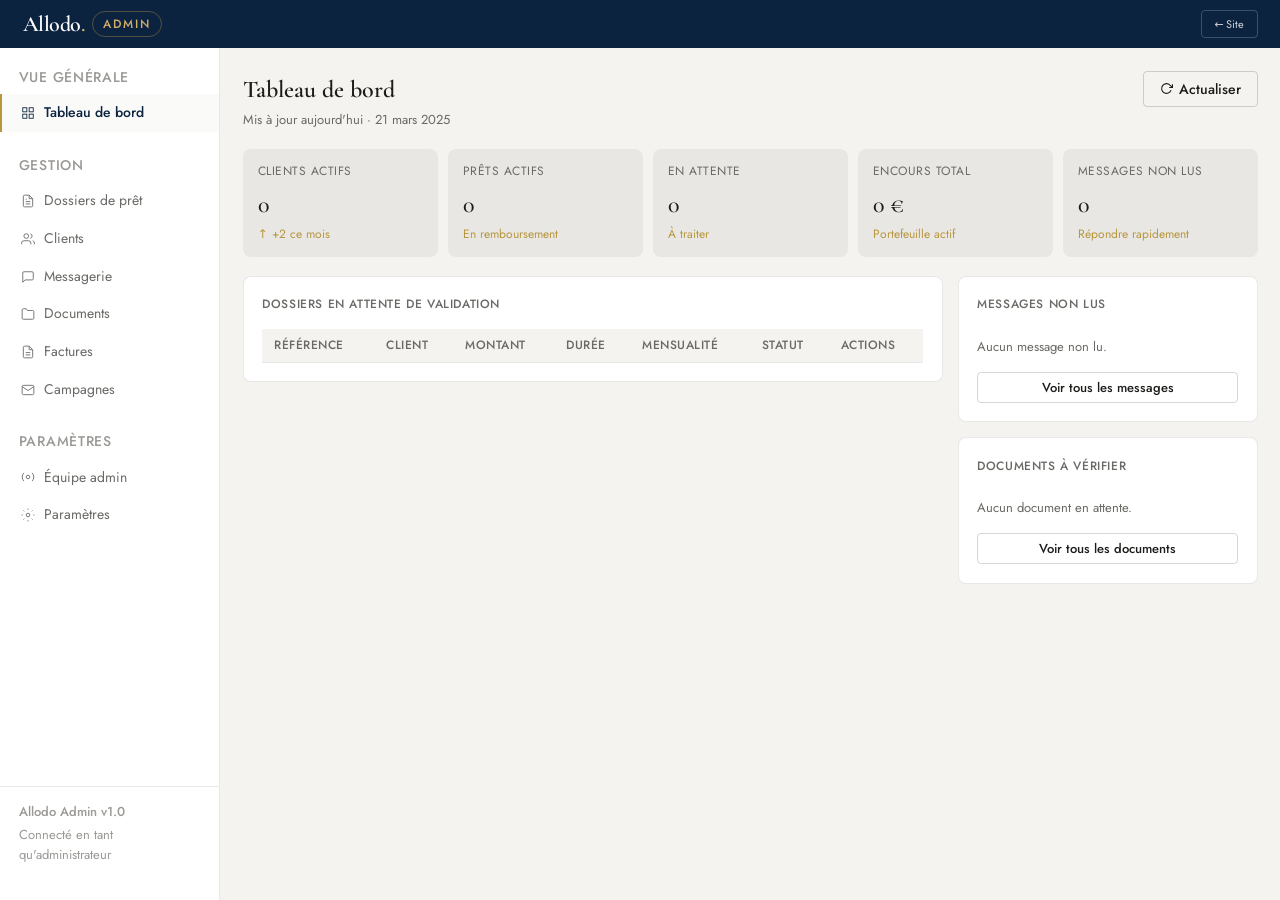
==== admin.html @ be2c3919 "Update admin.html" ====
<!DOCTYPE html>
<html lang="fr">
<head>
  <meta charset="UTF-8">
  <meta name="viewport" content="width=device-width, initial-scale=1.0">
  <link rel="icon" type="image/svg+xml" href="favicon.svg">
  <title>Allodo — Administration</title>
  <link rel="stylesheet" href="css/admin.css">
  <script src="https://cdnjs.cloudflare.com/ajax/libs/html2pdf.js/0.10.1/html2pdf.bundle.min.js"></script>
</head>
<body>

<!-- ===================== TOPBAR ===================== -->
<header class="topbar">
  <div class="flex-c gap-1">
    <span class="topbar-logo">Allodo<span>.</span></span>
    <span class="topbar-tag">Admin</span>
  </div>
  <div class="topbar-right">
    <button class="topbar-btn" onclick="location.href='index.html'">← Site</button>
  </div>
</header>

  <nav class="admin-mobile-nav">
  <div class="amn-grid">
    <div class="amn-item act" id="amn-dashboard" onclick="goPanel('dashboard');setAmnActive('dashboard')">
      <svg viewBox="0 0 24 24"><rect x="3" y="3" width="7" height="7"/><rect x="14" y="3" width="7" height="7"/><rect x="3" y="14" width="7" height="7"/><rect x="14" y="14" width="7" height="7"/></svg>
      <span>Board</span>
    </div>
    <div class="amn-item" id="amn-loans" onclick="goPanel('loans');setAmnActive('loans')">
      <svg viewBox="0 0 24 24"><path d="M14 2H6a2 2 0 0 0-2 2v16a2 2 0 0 0 2 2h12a2 2 0 0 0 2-2V8z"/><polyline points="14 2 14 8 20 8"/></svg>
      <span>Dossiers</span>
      <div class="amn-badge" id="amn-badge-loans" style="display:none">0</div>
    </div>
    <div class="amn-item" id="amn-clients" onclick="goPanel('clients');setAmnActive('clients')">
      <svg viewBox="0 0 24 24"><path d="M17 21v-2a4 4 0 0 0-4-4H5a4 4 0 0 0-4 4v2"/><circle cx="9" cy="7" r="4"/></svg>
      <span>Clients</span>
    </div>
    <div class="amn-item" id="amn-messaging" onclick="goPanel('messaging');setAmnActive('messaging')">
      <svg viewBox="0 0 24 24"><path d="M21 15a2 2 0 0 1-2 2H7l-4 4V5a2 2 0 0 1 2-2h14a2 2 0 0 1 2 2z"/></svg>
      <span>Messages</span>
      <div class="amn-badge" id="amn-badge-msgs" style="display:none">0</div>
    </div>
    <div class="amn-item" id="amn-documents" onclick="goPanel('documents');setAmnActive('documents')">
      <svg viewBox="0 0 24 24"><path d="M22 19a2 2 0 0 1-2 2H4a2 2 0 0 1-2-2V5a2 2 0 0 1 2-2h5l2 3h9a2 2 0 0 1 2 2z"/></svg>
      <span>Documents</span>
      <div class="amn-badge" id="amn-badge-docs" style="display:none">0</div>
    </div>
    <div class="amn-item" id="amn-invoices" onclick="goPanel('invoices');setAmnActive('invoices')">
  <svg viewBox="0 0 24 24"><path d="M14 2H6a2 2 0 0 0-2 2v16a2 2 0 0 0 2 2h12a2 2 0 0 0 2-2V8z"/><polyline points="14 2 14 8 20 8"/><line x1="16" y1="13" x2="8" y2="13"/><line x1="16" y1="17" x2="8" y2="17"/></svg>
  <span>Factures</span>
</div>
    <div class="amn-item" id="amn-campaigns" onclick="goPanel('campaigns');setAmnActive('campaigns')">
  <svg viewBox="0 0 24 24"><path d="M4 4h16c1.1 0 2 .9 2 2v12c0 1.1-.9 2-2 2H4c-1.1 0-2-.9-2-2V6c0-1.1.9-2 2-2z"/><polyline points="22,6 12,13 2,6"/></svg>
  <span>Campagnes</span>
</div>
  </div>    
</nav>

<!-- ===================== APP LAYOUT ===================== -->
<div class="app">

  <!-- SIDEBAR -->
  <aside class="sidebar">
    <div class="sb-section">
      <div class="sb-label">Vue générale</div>
      <div class="sb-link act" id="sb-dashboard" onclick="goPanel('dashboard')">
        <svg viewBox="0 0 24 24"><rect x="3" y="3" width="7" height="7"/><rect x="14" y="3" width="7" height="7"/><rect x="3" y="14" width="7" height="7"/><rect x="14" y="14" width="7" height="7"/></svg>
        Tableau de bord
      </div>
    </div>
    <div class="sb-section">
      <div class="sb-label">Gestion</div>
      <div class="sb-link" id="sb-loans" onclick="goPanel('loans')">
        <svg viewBox="0 0 24 24"><path d="M14 2H6a2 2 0 0 0-2 2v16a2 2 0 0 0 2 2h12a2 2 0 0 0 2-2V8z"/><polyline points="14 2 14 8 20 8"/><line x1="16" y1="13" x2="8" y2="13"/><line x1="16" y1="17" x2="8" y2="17"/><polyline points="10 9 9 9 8 9"/></svg>
        Dossiers de prêt
        <span class="sb-badge gold" id="sb-badge-loans">3</span>
      </div>
      <div class="sb-link" id="sb-clients" onclick="goPanel('clients')">
        <svg viewBox="0 0 24 24"><path d="M17 21v-2a4 4 0 0 0-4-4H5a4 4 0 0 0-4 4v2"/><circle cx="9" cy="7" r="4"/><path d="M23 21v-2a4 4 0 0 0-3-3.87"/><path d="M16 3.13a4 4 0 0 1 0 7.75"/></svg>
        Clients
      </div>
      <div class="sb-link" id="sb-messaging" onclick="goPanel('messaging')">
        <svg viewBox="0 0 24 24"><path d="M21 15a2 2 0 0 1-2 2H7l-4 4V5a2 2 0 0 1 2-2h14a2 2 0 0 1 2 2z"/></svg>
        Messagerie
        <span class="sb-badge red" id="sb-badge-msgs">3</span>
      </div>
      <div class="sb-link" id="sb-documents" onclick="goPanel('documents')">
        <svg viewBox="0 0 24 24"><path d="M22 19a2 2 0 0 1-2 2H4a2 2 0 0 1-2-2V5a2 2 0 0 1 2-2h5l2 3h9a2 2 0 0 1 2 2z"/></svg>
        Documents
        <span class="sb-badge" id="sb-badge-docs">4</span>
      </div>
      <div class="sb-link" id="sb-invoices" onclick="goPanel('invoices')">
  <svg viewBox="0 0 24 24"><path d="M14 2H6a2 2 0 0 0-2 2v16a2 2 0 0 0 2 2h12a2 2 0 0 0 2-2V8z"/><polyline points="14 2 14 8 20 8"/><line x1="16" y1="13" x2="8" y2="13"/><line x1="16" y1="17" x2="8" y2="17"/></svg>
  Factures
      </div>
      <div class="sb-link" id="sb-campaigns" onclick="goPanel('campaigns')">
  <svg viewBox="0 0 24 24"><path d="M4 4h16c1.1 0 2 .9 2 2v12c0 1.1-.9 2-2 2H4c-1.1 0-2-.9-2-2V6c0-1.1.9-2 2-2z"/><polyline points="22,6 12,13 2,6"/></svg>
  Campagnes
</div>
    </div>
    <div class="sb-section">
      <div class="sb-label">Paramètres</div>
      <div class="sb-link" onclick="showToast('Module en cours de développement.')">
        <svg viewBox="0 0 24 24"><circle cx="12" cy="12" r="3"/><path d="M19.07 4.93a10 10 0 0 1 0 14.14M4.93 19.07a10 10 0 0 1 0-14.14"/></svg>
        Équipe admin
      </div>
      <div class="sb-link" onclick="showToast('Module en cours de développement.')">
        <svg viewBox="0 0 24 24"><circle cx="12" cy="12" r="3"/><path d="M12 1v2M12 21v2M4.22 4.22l1.42 1.42M18.36 18.36l1.42 1.42M1 12h2M21 12h2M4.22 19.78l1.42-1.42M18.36 5.64l1.42-1.42"/></svg>
        Paramètres
      </div>
    </div>
    <div class="sb-footer">
      <div style="font-weight:500;margin-bottom:2px">Allodo Admin v1.0</div>
      <div>Connecté en tant qu'administrateur</div>
    </div>
  </aside>

  <!-- MAIN PANELS -->
  <main class="main">

    <!-- ==================== DASHBOARD ==================== -->
    <div class="panel act" id="panel-dashboard">
      <div class="ph">
        <div><h1>Tableau de bord</h1><p>Mis à jour aujourd'hui · 21 mars 2025</p></div>
        <div class="ph-actions">
          <button class="btn btn-ghost" onclick="renderDashboard()">
            <svg viewBox="0 0 24 24"><polyline points="23 4 23 10 17 10"/><path d="M20.49 15a9 9 0 1 1-2.12-9.36L23 10"/></svg>
            Actualiser
          </button>
        </div>
      </div>

      <div class="kpi-row">
        <div class="kpi"><div class="kl">Clients actifs</div><div class="kv" id="kpi-clients">—</div><div class="ks">↑ +2 ce mois</div></div>
        <div class="kpi"><div class="kl">Prêts actifs</div><div class="kv" id="kpi-active">—</div><div class="ks">En remboursement</div></div>
        <div class="kpi"><div class="kl">En attente</div><div class="kv" id="kpi-pending">—</div><div class="ks">À traiter</div></div>
        <div class="kpi"><div class="kl">Encours total</div><div class="kv" id="kpi-encours">—</div><div class="ks">Portefeuille actif</div></div>
        <div class="kpi"><div class="kl">Messages non lus</div><div class="kv" id="kpi-msgs">—</div><div class="ks">Répondre rapidement</div></div>
      </div>

      <div class="two-col">
        <div>
          <div class="card">
            <div class="card-h">Dossiers en attente de validation</div>
            <table class="data-table">
              <thead>
                <tr><th>Référence</th><th>Client</th><th>Montant</th><th>Durée</th><th>Mensualité</th><th>Statut</th><th>Actions</th></tr>
              </thead>
              <tbody id="dash-pending-body">
                <tr><td colspan="7" class="text-m text-s" style="padding:1rem">Chargement…</td></tr>
              </tbody>
            </table>
          </div>
        </div>
        <div>
          <div class="card mb-2">
            <div class="card-h">Messages non lus</div>
            <div id="dash-messages-list">Chargement…</div>
            <button class="btn btn-ghost btn-full btn-sm mt-1" onclick="goPanel('messaging')">Voir tous les messages</button>
          </div>
          <div class="card">
            <div class="card-h">Documents à vérifier</div>
            <div id="dash-docs-list">Chargement…</div>
            <button class="btn btn-ghost btn-full btn-sm mt-1" onclick="goPanel('documents')">Voir tous les documents</button>
          </div>
        </div>
      </div>
    </div>

    <!-- ==================== DOSSIERS DE PRÊT ==================== -->
    <div class="panel" id="panel-loans">
      <div class="ph">
        <div><h1>Dossiers de prêt</h1><p id="loans-count">Chargement…</p></div>
        <div class="ph-actions">
          <button class="btn btn-ghost btn-sm" onclick="renderLoans()">
            <svg viewBox="0 0 24 24"><polyline points="23 4 23 10 17 10"/><path d="M20.49 15a9 9 0 1 1-2.12-9.36L23 10"/></svg>
            Actualiser
          </button>
        </div>
      </div>

      <div class="search-row">
        <input type="text" id="loan-search" placeholder="Rechercher par nom, référence, type…">
        <select id="loan-filter-status">
          <option value="all">Tous les statuts</option>
          <option value="pending">En attente</option>
          <option value="active">En cours</option>
          <option value="rejected">Refusés</option>
        </select>
      </div>

      <div class="card" style="padding:0;overflow:hidden">
        <table class="data-table">
          <thead>
            <tr><th>Référence</th><th>Client</th><th>Type</th><th>Montant</th><th>Durée</th><th>Taux</th><th>Mensualité</th><th>Statut</th><th>Actions</th></tr>
          </thead>
          <tbody id="loans-body">
            <tr><td colspan="9" class="text-m text-s" style="padding:1.5rem">Chargement…</td></tr>
          </tbody>
        </table>
      </div>
    </div>

    <!-- ==================== CLIENTS ==================== -->
    <div class="panel" id="panel-clients">
      <div class="ph">
        <div><h1>Clients</h1><p id="clients-count">Chargement…</p></div>
        <div class="ph-actions">
          <button class="btn btn-navy btn-sm" onclick="showToast('Création de compte — connectez Supabase Auth.')">
            <svg viewBox="0 0 24 24"><line x1="12" y1="5" x2="12" y2="19"/><line x1="5" y1="12" x2="19" y2="12"/></svg>
            Nouveau client
          </button>
        </div>
      </div>

      <div class="search-row">
        <input type="text" id="client-search" placeholder="Rechercher par nom ou email…">
        <select id="client-filter-status">
          <option value="all">Tous les statuts</option>
          <option value="active">Actifs</option>
          <option value="pending">En attente</option>
          <option value="suspended">Suspendus</option>
        </select>
      </div>

      <div class="card" style="padding:0;overflow:hidden">
        <table class="data-table">
          <thead>
            <tr><th>Client</th><th>Ville</th><th>Revenus/mois</th><th>Score crédit</th><th>Dossiers</th><th>Statut</th><th>Actions</th></tr>
          </thead>
          <tbody id="clients-body">
            <tr><td colspan="7" class="text-m text-s" style="padding:1.5rem">Chargement…</td></tr>
          </tbody>
        </table>
      </div>
    </div>

    <!-- ==================== MESSAGERIE ==================== -->
    <div class="panel" id="panel-messaging">
      <div class="ph">
        <div><h1>Messagerie sécurisée</h1><p>Répondez aux clients directement depuis l'administration</p></div>
      </div>

      <div class="msg-layout">
        <!-- Liste conversations -->
        <div class="msg-list">
          <div class="msg-list-hd">
            <span class="title">Conversations</span>
            <span class="count" id="msg-unread-count">3 non lus</span>
          </div>
          <div id="msg-conv-list"></div>
        </div>

        <!-- Vue conversation -->
        <div class="msg-view">
          <div class="mobile-back-msg" onclick="closeMobileConv()">
  <svg viewBox="0 0 24 24" width="16" height="16" fill="none" stroke="currentColor" stroke-width="2"><polyline points="15 18 9 12 15 6"/></svg>
  Retour aux conversations
</div>
          <div class="msg-view-hd">
            <div class="av av-md av-navy" id="mv-avatar">JM</div>
            <div class="mv-info">
              <div class="mv-name" id="mv-name">Jean Martin</div>
              <div class="mv-sub" id="mv-sub">Réf. MP-2025-00147</div>
            </div>
            <div style="display:flex;gap:6px;margin-left:auto">
              <button class="btn btn-ghost btn-sm" onclick="goPanel('clients')">Fiche client</button>
              <button class="btn btn-ghost btn-sm" onclick="goPanel('loans')">Voir dossier</button>
            </div>
          </div>
          <div class="msg-body" id="msg-body-admin"></div>
          <div class="msg-compose">
            <textarea id="admin-msg-input" placeholder="Écrivez votre réponse… (Shift+Entrée pour nouvelle ligne)" rows="2" style="flex:1;padding:7px 12px;border:0.5px solid var(--border-md);border-radius:20px;font-size:14px;outline:none;font-family:var(--font-sans);resize:none;line-height:1.5;"></textarea>
            <button onclick="sendAdminReply()">Envoyer</button>
          </div>
        </div>
      </div>
    </div>

    <!-- ==================== DOCUMENTS ==================== -->
    <div class="panel" id="panel-documents">
  <div class="dbox mb-2">
  <div class="dbox-h">Demander un document au client</div>
  <div style="display:grid;grid-template-columns:1fr 1fr auto;gap:10px;align-items:end">
    <div class="fg" style="margin:0">
      <label>Client</label>
      <select id="req-client-select">
        <option value="">Sélectionner un client...</option>
      </select>
    </div>
    <div class="fg" style="margin:0">
      <label>Type de document</label>
      <select id="req-doc-type">
        <option value="identite">Pièce d'identité</option>
        <option value="revenus">Justificatif de revenus</option>
        <option value="domicile">Justificatif de domicile</option>
        <option value="bancaire">Relevé bancaire</option>
        <option value="autre">Autre</option>
      </select>
    </div>
    <div>
      <button class="btn btn-navy btn-sm" onclick="requestDocument()">Demander</button>
    </div>
  </div>
  <div class="fg" style="margin-top:10px">
    <label>Message au client (optionnel)</label>
    <input type="text" id="req-doc-message" placeholder="Ex: Veuillez envoyer votre pièce d'identité recto-verso">
  </div>
  <div id="request-status" style="margin-top:8px;font-size:12px"></div>
</div>
      
    <div class="dbox mb-2">
  <div class="dbox-h">Déposer un document pour un client</div>
  <div style="display:grid;grid-template-columns:1fr 1fr auto;gap:10px;align-items:end">
    <div class="fg" style="margin:0">
      <label>Client</label>
      <select id="doc-client-select">
        <option value="">Sélectionner un client...</option>
      </select>
    </div>
    <div class="fg" style="margin:0">
      <label>Type de document</label>
      <select id="doc-type-select">
        <option value="contrat">Contrat</option>
        <option value="releve">Relevé</option>
        <option value="offre">Offre de prêt</option>
        <option value="tableau">Tableau d'amortissement</option>
        <option value="attestation">Attestation</option>
        <option value="autre">Autre</option>
      </select>
    </div>
    <div>
      <input type="file" id="doc-file-input" style="display:none" onchange="uploadDocument()">
      <button class="btn btn-navy btn-sm" onclick="document.getElementById('doc-file-input').click()">
        + Uploader un document
      </button>
    </div>
  </div>
  <div id="upload-status" style="margin-top:8px;font-size:12px"></div>
</div>
      <div class="ph">
        <div><h1>Documents</h1><p id="docs-count">Chargement…</p></div>
        <div class="ph-actions">
          <button class="btn btn-ghost btn-sm" onclick="renderDocuments()">
            <svg viewBox="0 0 24 24"><polyline points="23 4 23 10 17 10"/><path d="M20.49 15a9 9 0 1 1-2.12-9.36L23 10"/></svg>
            Actualiser
          </button>
        </div>
      </div>

      <div class="search-row">
        <input type="text" id="doc-search" placeholder="Rechercher par client ou nom de fichier…">
        <select id="doc-filter-cat">
          <option value="all">Toutes les catégories</option>
          <option value="contrat">Contrats</option>
          <option value="identite">Justificatifs</option>
          <option value="immo">Immobilier</option>
        </select>
        <select id="doc-filter-status">
          <option value="all">Tous les statuts</option>
          <option value="pending">À vérifier</option>
          <option value="verified">Vérifiés</option>
        </select>
      </div>

      <div class="card" style="padding:0;overflow:hidden">
        <table class="data-table">
          <thead>
            <tr><th>Document</th><th>Client</th><th>Dossier</th><th>Date</th><th>Statut</th><th>Actions</th></tr>
          </thead>
          <tbody id="docs-body">
            <tr><td colspan="6" class="text-m text-s" style="padding:1.5rem">Chargement…</td></tr>
          </tbody>
        </table>
      </div>
    </div>
    
<!-- ==================== FACTURES ==================== -->
<div class="panel" id="panel-invoices">
  <div class="ph">
    <div><h1>Factures</h1><p id="invoices-count">Chargement…</p></div>
  </div>

  <!-- Créer une facture -->
  <div class="card mb-2">
    <div class="card-h">Créer une facture</div>
    <div class="fg-row">
      <div class="fg">
        <label>Client</label>
        <select id="inv-client-select">
          <option value="">Sélectionner un client...</option>
        </select>
      </div>
      <div class="fg">
        <label>Type de frais</label>
        <select id="inv-type">
          <option value="dossier">Frais de dossier</option>
          <option value="etude">Frais d'étude</option>
          <option value="commission">Commission</option>
          <option value="autre">Autre</option>
        </select>
      </div>
    </div>
    <div class="fg-row">
      <div class="fg">
        <label>Montant (€)</label>
        <input type="number" id="inv-amount" placeholder="500">
      </div>
      <div class="fg">
        <label>Référence / Objet du virement</label>
        <input type="text" id="inv-reference" placeholder="Frais dossier REF-XXXX">
      </div>
    </div>
    <div class="fg">
      <label>Description</label>
      <textarea id="inv-description" placeholder="Détails de la facture..."></textarea>
    </div>
    <div class="fg-row">
      <div class="fg">
        <label>IBAN</label>
        <input type="text" id="inv-iban" placeholder="DE89 3704 0044 0532 0130 00">
      </div>
      <div class="fg">
        <label>BIC</label>
        <input type="text" id="inv-bic" placeholder="COBADEFFXXX">
      </div>
    </div>
    <div class="fg">
      <label>Bénéficiaire</label>
      <input type="text" id="inv-beneficiary" placeholder="Allodo GmbH">
    </div>
    <button class="btn btn-navy" onclick="createInvoice()">Créer la facture</button>
  </div>

  <!-- Liste des factures -->
  <div class="card" style="padding:0;overflow:hidden">
    <table class="data-table">
      <thead>
        <tr><th>N° Facture</th><th>Client</th><th>Type</th><th>Montant</th><th>Statut</th><th>Date</th><th>Actions</th></tr>
      </thead>
      <tbody id="invoices-body">
        <tr><td colspan="7" class="text-m text-s" style="padding:1.5rem">Chargement…</td></tr>
      </tbody>
    </table>
  </div>
</div>

    <!-- ==================== CAMPAGNES ==================== -->
<div class="panel" id="panel-campaigns">
  <div class="ph">
    <div><h1>Campagnes email</h1><p>Envoyez des emails à vos prospects</p></div>
  </div>

  <div class="card mb-2">
    <div class="card-h">Composer un email</div>
    
    <div class="fg">
      <label>Adresses email destinataires (une par ligne)</label>
      <textarea id="camp-emails" style="min-height:120px" placeholder="prospect1@email.com&#10;prospect2@email.com&#10;prospect3@email.com"></textarea>
    </div>

    <div class="fg">
      <label>Objet de l'email</label>
      <input type="text" id="camp-subject" placeholder="Allodo — Votre solution de crédit sur mesure">
    </div>

    <div class="fg">
      <label>Message</label>
      <textarea id="camp-message" style="min-height:200px" placeholder="Rédigez votre message ici..."></textarea>
    </div>

    <div style="display:flex;gap:10px;align-items:center">
      <button class="btn btn-navy" onclick="sendCampaign()">
        <svg viewBox="0 0 24 24"><line x1="22" y1="2" x2="11" y2="13"/><polygon points="22 2 15 22 11 13 2 9 22 2"/></svg>
        Envoyer la campagne
      </button>
      <span id="camp-status" style="font-size:13px;color:var(--text-m)"></span>
    </div>
  </div>

  <div class="card">
    <div class="card-h">Aperçu de l'email</div>
    <div id="camp-preview" style="border:1px solid var(--border);border-radius:var(--r);padding:1rem;min-height:100px;font-size:14px;color:var(--text-m)">
      L'aperçu s'affiche ici...
    </div>
  </div>
</div>
    
  </main>
</div>

<!-- ===================== MODAL : DOSSIER ===================== -->
<div class="modal-overlay" id="modal-loan">
  <div class="modal">
    <h3>Détail du dossier</h3>
    <p id="ml-ref" style="color:var(--gold);font-size:11px;font-weight:500;letter-spacing:.3px;margin-bottom:1rem"></p>

    <div class="fg-row mb-2">
      <div>
        <div class="card-h">Informations prêt</div>
        <div class="prow"><span class="pl">Client</span><span class="pv" id="ml-client"></span></div>
        <div class="prow"><span class="pl">Type</span><span class="pv" id="ml-type"></span></div>
        <div class="prow"><span class="pl">Montant</span><span class="pv" id="ml-amount"></span></div>
        <div class="prow"><span class="pl">Durée</span><span class="pv" id="ml-duration"></span></div>
        <div class="prow"><span class="pl">Taux</span><span class="pv" id="ml-rate"></span></div>
        <div class="prow"><span class="pl">Mensualité</span><span class="pv" id="ml-monthly"></span></div>
      </div>
      <div>
        <div class="card-h">Traitement</div>
        <div class="prow"><span class="pl">Statut</span><span class="pv" id="ml-status"></span></div>
        <div class="prow"><span class="pl">Soumis le</span><span class="pv" id="ml-created"></span></div>
        <div class="prow"><span class="pl">Traité le</span><span class="pv" id="ml-reviewed"></span></div>
      </div>
    </div>

    <div class="modal-footer">
      <div id="ml-actions" style="display:flex;gap:8px"></div>
    </div>
  </div>
</div>

<!-- ===================== MODAL : CLIENT ===================== -->
<div class="modal-overlay" id="modal-client">
  <div class="modal" style="max-width:680px;padding:0;overflow:hidden">
    
    <!-- Header avec dégradé -->
    <div style="background:linear-gradient(135deg,#0B1F3A,#1E3A5F);padding:1.5rem;color:#fff">
      <div style="display:flex;align-items:center;gap:16px">
        <div class="av av-lg" id="mc-avatar" style="background:rgba(255,255,255,0.15);color:#fff;font-size:20px;width:60px;height:60px;border:2px solid rgba(255,255,255,0.3)">JM</div>
        <div style="flex:1">
          <div style="font-size:20px;font-weight:600" id="mc-name">—</div>
          <div style="font-size:13px;opacity:0.75;margin-top:2px" id="mc-email">—</div>
        </div>
        <div style="text-align:right">
          <div style="font-size:11px;opacity:0.6;margin-bottom:4px">Statut</div>
          <span class="badge" id="mc-status" style="background:rgba(34,197,94,0.2);color:#86efac">—</span>
        </div>
      </div>
    </div>

    <!-- Corps -->
    <div style="padding:1.5rem;max-height:70vh;overflow-y:auto">

      <!-- Grille infos -->
      <div style="display:grid;grid-template-columns:1fr 1fr;gap:1rem;margin-bottom:1.25rem">
        
        <!-- Coordonnées -->
        <div style="background:#F5F7FA;border-radius:10px;padding:1rem">
          <div style="font-size:10px;font-weight:600;text-transform:uppercase;letter-spacing:0.5px;color:#6B7280;margin-bottom:0.75rem">Coordonnées</div>
          <div class="prow"><span class="pl">Téléphone</span><span class="pv" id="mc-phone">—</span></div>
          <div class="prow"><span class="pl">Ville</span><span class="pv" id="mc-city">—</span></div>
          <div class="prow"><span class="pl">Adresse</span><span class="pv" id="mc-address">—</span></div>
          <div class="prow"><span class="pl">Client depuis</span><span class="pv" id="mc-created">—</span></div>
        </div>

        <!-- Finances -->
        <div style="background:#F5F7FA;border-radius:10px;padding:1rem">
          <div style="font-size:10px;font-weight:600;text-transform:uppercase;letter-spacing:0.5px;color:#6B7280;margin-bottom:0.75rem">Finances</div>
          <div class="prow"><span class="pl">Revenus/mois</span><span class="pv" id="mc-income">—</span></div>
          <div class="prow"><span class="pl">Charges/mois</span><span class="pv" id="mc-charges">—</span></div>
          <div class="prow"><span class="pl">Dossiers</span><span class="pv" id="mc-loans">—</span></div>
        </div>
      </div>

      <!-- Score crédit -->
      <div style="background:#F5F7FA;border-radius:10px;padding:1rem;margin-bottom:1.25rem">
        <div style="font-size:10px;font-weight:600;text-transform:uppercase;letter-spacing:0.5px;color:#6B7280;margin-bottom:0.75rem">Score de crédit</div>
        <div style="display:flex;align-items:center;gap:1rem;margin-bottom:0.75rem">
          <div style="width:56px;height:56px;border-radius:50%;border:3px solid #0B1F3A;display:flex;align-items:center;justify-content:center;flex-direction:column;flex-shrink:0">
            <span style="font-size:16px;font-weight:600;color:#0B1F3A" id="mc-score-display">0</span>
            <span style="font-size:9px;color:#6B7280">/850</span>
          </div>
          <div style="flex:1">
            <div style="font-size:14px;font-weight:500;color:#0B1F3A;margin-bottom:4px" id="mc-score-label-display">—</div>
            <div style="height:6px;background:#E5E7EB;border-radius:3px;overflow:hidden">
              <div id="mc-score-bar" style="height:100%;background:linear-gradient(90deg,#0B1F3A,#3B82F6);border-radius:3px;width:0%;transition:width 0.8s ease"></div>
            </div>
          </div>
        </div>
        <!-- Modifier le score -->
        <div style="display:flex;align-items:center;gap:8px;padding-top:0.75rem;border-top:1px solid #E5E7EB">
          <span style="font-size:12px;color:#6B7280">Modifier:</span>
          <input type="number" id="mc-score-input" min="0" max="850" placeholder="Score" style="width:70px;padding:4px 8px;border:1px solid #E5E7EB;border-radius:6px;font-size:12px">
          <select id="mc-score-label" style="padding:4px 8px;border:1px solid #E5E7EB;border-radius:6px;font-size:12px;flex:1">
            <option value="Ausgezeichnet">Ausgezeichnet</option>
            <option value="Sehr gut">Sehr gut</option>
            <option value="Gut">Gut</option>
            <option value="Befriedigend">Befriedigend</option>
            <option value="Ausreichend">Ausreichend</option>
          </select>
          <button class="btn btn-sm" style="background:#0B1F3A;color:#fff;padding:4px 12px;font-size:12px" onclick="saveClientScore()">OK</button>
        </div>
      </div>

      <!-- Historique des prêts -->
      <div style="background:#F5F7FA;border-radius:10px;padding:1rem;margin-bottom:1.25rem">
        <div style="font-size:10px;font-weight:600;text-transform:uppercase;letter-spacing:0.5px;color:#6B7280;margin-bottom:0.75rem">Historique des prêts</div>
        <div id="mc-loans-list"></div>
      </div>

    </div>

    <!-- Footer -->
    <div style="padding:1rem 1.5rem;border-top:1px solid #E5E7EB;display:flex;justify-content:space-between;align-items:center;background:#fff">
      <button class="btn btn-outline btn-sm" onclick="closeModal('modal-client')">Fermer</button>
      <div style="display:flex;gap:8px">
        <button class="btn btn-sm" style="background:#3B82F6;color:#fff" onclick="startConversationWithClient()">
          <svg viewBox="0 0 24 24" width="14" height="14" fill="none" stroke="currentColor" stroke-width="2"><path d="M21 15a2 2 0 0 1-2 2H7l-4 4V5a2 2 0 0 1 2-2h14a2 2 0 0 1 2 2z"/></svg>
          Envoyer un message
        </button>
        <button class="btn btn-sm" style="background:#F59E0B;color:#fff" onclick="closeModal('modal-client');goPanel('loans')">
          Voir les dossiers
        </button>
      </div>
    </div>

  </div>
</div>
  
<!-- Toast -->
<div class="toast" id="toast"></div>

<!-- Scripts -->
  <script src="https://cdn.jsdelivr.net/npm/@supabase/supabase-js@2"></script>
<script>
 var supabaseClient = window.supabase.createClient(
    'https://optdeymyvokoowliqvnm.supabase.co',
    'sb_publishable_FBMabC65Upvntx5AMsFIjw_rHkIll9X'
  );
  var supabase = supabaseClient;
</script>
<script src="js/data.js"></script>
<script src="js/admin.js"></script>

  <!-- Vérification session admin -->
  <script>
    (async function() {
      const { data: { session } } = await supabase.auth.getSession();
      if (!session) {
        window.location.href = 'login.html';
        return;
      }
      const role = session.user.user_metadata?.role;
      if (role !== 'admin') {
        alert('Accès refusé.');
        window.location.href = 'login.html';
        return;
      }
    })();
  </script>

  <!-- Scripts -->

  <!-- Template contrat PDF — invisible -->
<div id="contract-wrapper" style="height:0;overflow:hidden">
 <div id="contract-content" style="font-family:Arial,sans-serif;max-width:800px;padding:0;color:#1F2937;font-size:13px;line-height:1.8">

  <!-- Header -->
  <div style="display:flex;justify-content:space-between;align-items:flex-start;padding-bottom:20px;border-bottom:4px solid #B8963E;margin-bottom:32px;padding-right:20px">
    <div>
      <div style="font-size:26px;font-weight:bold;color:#0B1F3A;letter-spacing:1px">Allodo<span style="color:#B8963E">.</span></div>
      <div style="font-size:9px;color:#6B7280;letter-spacing:3px;text-transform:uppercase;margin-top:2px">GmbH · Finanzierungslösungen</div>
    </div>
    <div style="text-align:right;font-size:11px;color:#6B7280;line-height:1.8">
      <div>Friedrichstrasse 100 · 10117 Berlin</div>
      <div>kundenbetreuung@allodo.de</div>
      <div>+49 15510 591674</div>
    </div>
  </div>

  <!-- Titre -->
  <div style="text-align:center;margin-bottom:32px">
    <div style="font-size:22px;font-weight:bold;color:#0B1F3A;letter-spacing:3px">DARLEHENSVERTRAG</div>
    <div style="font-size:12px;color:#6B7280;margin-top:6px">Nr. <span id="ct-number"></span></div>
    <div style="font-size:11px;color:#6B7280">Berlin, den <span id="ct-date"></span></div>
  </div>

  <!-- Parties -->
  <div style="display:grid;grid-template-columns:1fr 1fr;gap:20px;margin-bottom:32px">
    <div style="background:#0B1F3A;color:#fff;padding:20px;border-left:4px solid #B8963E">
      <div style="font-size:9px;color:#B8963E;text-transform:uppercase;letter-spacing:2px;margin-bottom:10px">Darlehensgeber</div>
      <div style="font-weight:bold;font-size:14px">Allodo GmbH</div>
      <div style="font-size:11px;opacity:0.8;margin-top:6px">Friedrichstrasse 100</div>
      <div style="font-size:11px;opacity:0.8">10117 Berlin, Deutschland</div>
      <div style="font-size:11px;opacity:0.8">kundenbetruung@allodo.de</div>
      <div style="font-size:11px;opacity:0.8;margin-top:6px">Vertreten durch: <span id="ct-advisor"></span></div>
    </div>
    <div style="background:#F9FAFB;padding:20px;border-left:4px solid #0B1F3A">
      <div style="font-size:9px;color:#0B1F3A;text-transform:uppercase;letter-spacing:2px;margin-bottom:10px">Darlehensnehmer</div>
      <div style="font-weight:bold;font-size:14px" id="ct-client-name"></div>
      <div style="font-size:11px;color:#6B7280;margin-top:6px" id="ct-client-address"></div>
      <div style="font-size:11px;color:#6B7280" id="ct-client-email"></div>
      <div style="font-size:11px;color:#6B7280" id="ct-client-phone"></div>
    </div>
  </div>

  <!-- Préambule -->
  <div style="margin-bottom:24px;padding:16px;background:#F8F9FA;border-left:3px solid #B8963E">
    <div style="font-weight:bold;color:#0B1F3A;font-size:12px;text-transform:uppercase;letter-spacing:1px;margin-bottom:8px">Präambel</div>
    <p style="margin:0;font-size:12px;color:#374151">Die Allodo GmbH ist ein zugelassenes Finanzierungsinstitut mit Sitz in Berlin. Sie bietet Finanzierungslösungen für Privatpersonen und Unternehmen an. In diesem Rahmen gewährt die Allodo GmbH dem Darlehensnehmer das nachstehend beschriebene Darlehen zur Finanzierung seines persönlichen Vorhabens.</p>
  </div>

  <!-- Article 1 -->
  <div style="margin-bottom:20px">
    <div style="font-weight:bold;color:#0B1F3A;font-size:12px;text-transform:uppercase;letter-spacing:1px;padding:8px 12px;background:#F3F4F6;border-left:3px solid #0B1F3A;margin-bottom:10px">Artikel 1 : Darlehensbetrag und Laufzeit</div>
    <p style="margin:4px 0 4px 12px">Der Darlehensgeber gewährt dem Darlehensnehmer ein Darlehen in Höhe von <strong id="ct-amount2"></strong>.</p>
    <p style="margin:4px 0 4px 12px">Die Laufzeit des Darlehens beträgt <strong><span id="ct-duration2"></span> Monate</strong>.</p>
  </div>

  <!-- Article 2 -->
  <div style="margin-bottom:20px">
    <div style="font-weight:bold;color:#0B1F3A;font-size:12px;text-transform:uppercase;letter-spacing:1px;padding:8px 12px;background:#F3F4F6;border-left:3px solid #0B1F3A;margin-bottom:10px">Artikel 2 : Verwendungszweck</div>
    <p style="margin:4px 0 4px 12px">Das Darlehen wird für folgenden Zweck gewährt: <strong id="ct-purpose2"></strong>.</p>
    <p style="margin:4px 0 4px 12px">Der Darlehensnehmer verpflichtet sich, den erhaltenen Betrag ausschließlich für den genannten Zweck zu verwenden und den Gegenwert der erhaltenen Mittel durch zweckgemäße Investitionen zu erhalten.</p>
  </div>

  <!-- Article 3 -->
  <div style="margin-bottom:20px">
    <div style="font-weight:bold;color:#0B1F3A;font-size:12px;text-transform:uppercase;letter-spacing:1px;padding:8px 12px;background:#F3F4F6;border-left:3px solid #0B1F3A;margin-bottom:10px">Artikel 3 : Auszahlung der Mittel</div>
    <p style="margin:4px 0 4px 12px;font-weight:bold;color:#374151">3.1 Auszahlungsdatum</p>
    <p style="margin:4px 0 4px 20px">Der Darlehensbetrag wird dem Darlehensnehmer nach Unterzeichnung dieses Vertrages ausgezahlt.</p>
    <p style="margin:4px 0 4px 20px">Die tatsächliche Gutschrift der Mittel kann einige zusätzliche Tage in Anspruch nehmen. Diese Verzögerung hat keinen Einfluss auf das Startdatum des Darlehens.</p>
    <p style="margin:12px 0 4px 12px;font-weight:bold;color:#374151">3.2 Enddatum</p>
    <p style="margin:4px 0 4px 20px">Das Darlehen ist bis spätestens zum <strong id="ct-end-date"></strong> vollständig zurückzuzahlen.</p>
    <p style="margin:4px 0 4px 20px">Eine vorzeitige Teil- oder Gesamtrückzahlung durch den Darlehensnehmer ist jederzeit möglich.</p>
  </div>

  <!-- Article 4 -->
  <div style="margin-bottom:20px">
    <div style="font-weight:bold;color:#0B1F3A;font-size:12px;text-transform:uppercase;letter-spacing:1px;padding:8px 12px;background:#F3F4F6;border-left:3px solid #0B1F3A;margin-bottom:10px">Artikel 4 : Rückzahlung</div>
    <p style="margin:4px 0 4px 12px;font-weight:bold;color:#374151">4.1 Rückzahlungsplan</p>
    <p style="margin:4px 0 4px 20px">Der Darlehensnehmer zahlt das Darlehen in monatlichen Raten von je <strong id="ct-monthly2"></strong> EUR zurück, erstmalig zum <strong id="ct-first-payment2"></strong>.</p>
    <p style="margin:4px 0 4px 20px">Diese Rückzahlungen sind verbindlich. Im Verzugsfall werden Zinsen in Höhe von 5 % per annum erhoben.</p>
    <p style="margin:12px 0 4px 12px;font-weight:bold;color:#374151">4.2 Vorzeitige Fälligkeit bei Zahlungsausfall</p>
    <p style="margin:4px 0 4px 20px">Der Darlehensgeber kann die sofortige Rückzahlung verlangen, wenn:</p>
    <p style="margin:4px 0 4px 32px">a) der Darlehensnehmer seit mehr als zehn Tagen mit Zahlungen in Verzug ist;</p>
    <p style="margin:4px 0 4px 32px">b) der Darlehensnehmer zahlungsunfähig ist;</p>
    <p style="margin:4px 0 4px 32px">c) der Verwendungszweck (Art. 2) nicht mehr eingehalten wird.</p>
    <p style="margin:12px 0 4px 12px;font-weight:bold;color:#374151">4.3 Zinssatz</p>
    <p style="margin:4px 0 4px 20px">Der Zinssatz beträgt <strong id="ct-rate2"></strong> % per annum für die gesamte Darlehenslaufzeit. Die Zinsen werden auf Basis eines 360-Tage-Jahres berechnet und sind monatlich fällig, erstmalig zum <strong id="ct-first-payment3"></strong>.</p>
    <p style="margin:12px 0 4px 12px;font-weight:bold;color:#374151">4.4 Verzugszinsen</p>
    <p style="margin:4px 0 4px 20px">Alle nicht fristgerecht gezahlten Beträge werden von Rechts wegen mit einem Zinssatz von 5 % per annum verzinst. Verzugszinsen sind auf erste Anforderung des Darlehensgebers zu zahlen.</p>
  </div>

  <!-- Article 5 -->
  <div style="margin-bottom:20px">
    <div style="font-weight:bold;color:#0B1F3A;font-size:12px;text-transform:uppercase;letter-spacing:1px;padding:8px 12px;background:#F3F4F6;border-left:3px solid #0B1F3A;margin-bottom:10px">Artikel 5 : Erklärungen und Verpflichtungen des Darlehensnehmers</div>
    <p style="margin:4px 0 4px 12px">Der Darlehensnehmer erklärt und garantiert, dass er volljährig ist, die Rechtsfähigkeit besitzt diesen Vertrag abzuschließen, die Bedingungen verstanden hat und das Darlehen ausschließlich für den genannten Zweck verwenden wird.</p>
    <p style="margin:8px 0 4px 12px">Der Darlehensnehmer verpflichtet sich:</p>
    <p style="margin:4px 0 4px 24px">— das Darlehen vollständig gemäß dem Tilgungsplan zurückzuzahlen;</p>
    <p style="margin:4px 0 4px 24px">— den Darlehensgeber über alle Ereignisse zu informieren, die die Rückzahlung beeinflussen könnten;</p>
    <p style="margin:4px 0 4px 24px">— seine vertraglichen Verpflichtungen nicht ohne Zustimmung des Darlehensgebers an Dritte abzutreten.</p>
  </div>

  <!-- Article 6 -->
  <div style="margin-bottom:20px">
    <div style="font-weight:bold;color:#0B1F3A;font-size:12px;text-transform:uppercase;letter-spacing:1px;padding:8px 12px;background:#F3F4F6;border-left:3px solid #0B1F3A;margin-bottom:10px">Artikel 6 : Erklärungen und Verpflichtungen des Darlehensgebers</div>
    <p style="margin:4px 0 4px 12px">Der Darlehensgeber verpflichtet sich, den gesamten Darlehensbetrag für das vereinbarte Vorhaben bereitzustellen.</p>
    <p style="margin:8px 0 4px 12px">Der Darlehensgeber erklärt und garantiert:</p>
    <p style="margin:4px 0 4px 24px">— er hat den Darlehensnehmer identifiziert und seinen Wohnsitz überprüft;</p>
    <p style="margin:4px 0 4px 24px">— er hat das Vorhaben, seine Tragfähigkeit und Zweckmäßigkeit eingehend geprüft;</p>
    <p style="margin:4px 0 4px 24px">— er hat den Darlehensnehmer über alle Folgen und Risiken seiner Finanzierungsanfrage informiert;</p>
    <p style="margin:4px 0 4px 24px">— es gibt keinen Sachverhalt, der einen vorzeitigen Fälligkeitsfall begründen würde.</p>
  </div>

  <!-- Article 7 -->
  <div style="margin-bottom:20px">
    <div style="font-weight:bold;color:#0B1F3A;font-size:12px;text-transform:uppercase;letter-spacing:1px;padding:8px 12px;background:#F3F4F6;border-left:3px solid #0B1F3A;margin-bottom:10px">Artikel 7 : Vorzeitige Fälligkeit — Vertragskündigung</div>
    <p style="margin:4px 0 4px 12px;font-weight:bold;color:#374151">7.1 Vorzeitige Fälligkeit</p>
    <p style="margin:4px 0 4px 20px">Vgl. Art. 4.2 und 4.4.</p>
    <p style="margin:12px 0 4px 12px;font-weight:bold;color:#374151">7.2 Vertragskündigung</p>
    <p style="margin:4px 0 4px 20px">Im Falle einer vorzeitigen Fälligkeit wird der Vertrag automatisch gekündigt.</p>
  </div>

  <!-- Article 8 -->
  <div style="margin-bottom:20px">
    <div style="font-weight:bold;color:#0B1F3A;font-size:12px;text-transform:uppercase;letter-spacing:1px;padding:8px 12px;background:#F3F4F6;border-left:3px solid #0B1F3A;margin-bottom:10px">Artikel 8 : Sicherheiten</div>
    <p style="margin:4px 0 4px 12px">Als Sicherheit für die Rückzahlung des Darlehens: <strong id="ct-guarantee"></strong>.</p>
  </div>

  <!-- Article 9 — Paramètres -->
  <div style="margin-bottom:24px">
    <div style="font-weight:bold;color:#0B1F3A;font-size:12px;text-transform:uppercase;letter-spacing:1px;padding:8px 12px;background:#F3F4F6;border-left:3px solid #0B1F3A;margin-bottom:12px">Artikel 9 : Darlehensparameter</div>
    <table style="width:100%;border-collapse:collapse;font-size:12px">
      <tr style="background:#0B1F3A"><td style="padding:10px 14px;font-weight:bold;color:#B8963E;width:50%">Parameter</td><td style="padding:10px 14px;font-weight:bold;color:#fff">Wert</td></tr>
      <tr style="background:#F9FAFB"><td style="padding:8px 14px;font-weight:bold;border-bottom:1px solid #E5E7EB">Darlehensbetrag</td><td style="padding:8px 14px;border-bottom:1px solid #E5E7EB" id="ct-amount"></td></tr>
      <tr><td style="padding:8px 14px;font-weight:bold;border-bottom:1px solid #E5E7EB">Verwendungszweck</td><td style="padding:8px 14px;border-bottom:1px solid #E5E7EB" id="ct-purpose"></td></tr>
      <tr style="background:#F9FAFB"><td style="padding:8px 14px;font-weight:bold;border-bottom:1px solid #E5E7EB">Laufzeit</td><td style="padding:8px 14px;border-bottom:1px solid #E5E7EB" id="ct-duration"></td></tr>
      <tr><td style="padding:8px 14px;font-weight:bold;border-bottom:1px solid #E5E7EB">Zinssatz</td><td style="padding:8px 14px;border-bottom:1px solid #E5E7EB" id="ct-rate"></td></tr>
      <tr style="background:#F9FAFB"><td style="padding:8px 14px;font-weight:bold;border-bottom:1px solid #E5E7EB">Monatliche Rate</td><td style="padding:8px 14px;border-bottom:1px solid #E5E7EB" id="ct-monthly"></td></tr>
      <tr><td style="padding:8px 14px;font-weight:bold;border-bottom:1px solid #E5E7EB">Erste Zahlung</td><td style="padding:8px 14px;border-bottom:1px solid #E5E7EB" id="ct-first-payment"></td></tr>
      <tr style="background:#F9FAFB"><td style="padding:8px 14px;font-weight:bold;border-bottom:1px solid #E5E7EB">Gesamtrückzahlungsbetrag</td><td style="padding:8px 14px;border-bottom:1px solid #E5E7EB" id="ct-total"></td></tr>
      <tr><td style="padding:8px 14px;font-weight:bold">Gesamtkosten (Zinsen)</td><td style="padding:8px 14px" id="ct-interest"></td></tr>
    </table>
  </div>

  <!-- Article 10 -->
  <div style="margin-bottom:20px">
    <div style="font-weight:bold;color:#0B1F3A;font-size:12px;text-transform:uppercase;letter-spacing:1px;padding:8px 12px;background:#F3F4F6;border-left:3px solid #0B1F3A;margin-bottom:10px">Artikel 10 : Ergänzendes Recht</div>
    <p style="margin:4px 0 4px 12px">Die Bestimmungen des deutschen Bürgerlichen Gesetzbuches (BGB) dienen als ergänzendes Recht für diesen Darlehensvertrag.</p>
  </div>

  <!-- Article 11 -->
  <div style="margin-bottom:20px">
    <div style="font-weight:bold;color:#0B1F3A;font-size:12px;text-transform:uppercase;letter-spacing:1px;padding:8px 12px;background:#F3F4F6;border-left:3px solid #0B1F3A;margin-bottom:10px">Artikel 11 : Anwendbares Recht und Gerichtsstand</div>
    <p style="margin:4px 0 4px 12px">Die Durchführung dieses Vertrages unterliegt deutschem Recht.</p>
    <p style="margin:4px 0 4px 12px">Alle sich daraus ergebenden Streitigkeiten fallen in die Zuständigkeit der ordentlichen Gerichte in Berlin.</p>
  </div>

  <!-- Article 12 -->
  <div style="margin-bottom:28px">
    <div style="font-weight:bold;color:#0B1F3A;font-size:12px;text-transform:uppercase;letter-spacing:1px;padding:8px 12px;background:#F3F4F6;border-left:3px solid #0B1F3A;margin-bottom:12px">Artikel 12 : Bankverbindung des Darlehensnehmers</div>
    <table style="width:100%;border-collapse:collapse;font-size:12px">
      <tr style="background:#F9FAFB"><td style="padding:8px 14px;font-weight:bold;border:1px solid #E5E7EB;width:40%">Kontoinhaber</td><td style="padding:8px 14px;border:1px solid #E5E7EB" id="ct-account-holder"></td></tr>
      <tr><td style="padding:8px 14px;font-weight:bold;border:1px solid #E5E7EB">Bankname</td><td style="padding:8px 14px;border:1px solid #E5E7EB" id="ct-bank"></td></tr>
      <tr style="background:#F9FAFB"><td style="padding:8px 14px;font-weight:bold;border:1px solid #E5E7EB">IBAN</td><td style="padding:8px 14px;border:1px solid #E5E7EB" id="ct-iban"></td></tr>
      <tr><td style="padding:8px 14px;font-weight:bold;border:1px solid #E5E7EB">BIC</td><td style="padding:8px 14px;border:1px solid #E5E7EB" id="ct-bic"></td></tr>
    </table>
  </div>

  <!-- Signatures -->
  <div style="margin-top:40px;padding-top:24px;border-top:2px solid #0B1F3A">
    <div style="font-weight:bold;color:#0B1F3A;font-size:12px;text-transform:uppercase;letter-spacing:1px;margin-bottom:32px">Unterschriften</div>
    <div style="display:grid;grid-template-columns:1fr 1fr;gap:60px">
      <div>
        <div style="font-weight:bold;font-size:12px;color:#0B1F3A">Allodo GmbH — Darlehensgeber</div>
        <img src="https://optdeymyvokoowliqvnm.supabase.co/storage/v1/object/public/documents/Signature.png" style="height:70px;margin-top:8px;margin-left:25px;display:block">
        <div style="border-bottom:1px solid #374151;width:220px"></div>
        <div style="font-size:11px;margin-top:6px;color:#374151" id="ct-advisor2"></div>
        <div style="font-size:11px;color:#6B7280">Berlin, den <span id="ct-date2"></span></div>
      </div>
      <div>
        <div style="font-weight:bold;font-size:12px;color:#0B1F3A">Darlehensnehmer</div>
        <div style="margin-top:48px;border-bottom:1px solid #374151;width:220px"></div>
        <div style="font-size:11px;margin-top:6px;color:#374151" id="ct-client-name2"></div>
        <div style="font-size:11px;color:#6B7280">Ort, den ___/___/20___</div>
      </div>
    </div>
  </div>

  <!-- Footer -->
  <div style="margin-top:48px;padding-top:16px;border-top:1px solid #E5E7EB;text-align:center;font-size:10px;color:#9CA3AF">
    Allodo GmbH · Friedrichstrasse 100 · 10117 Berlin · kundenbetruung@allodo.de · www.allodo.de
  </div>

</div>
</div>

  <!-- Template contrat PDF — Slovène -->
<div id="contract-wrapper-sl" style="height:0;overflow:hidden">
<div id="contract-content-sl" style="font-family:Arial,sans-serif;width:100%;padding:0;color:#1F2937;font-size:13px;line-height:1.8;box-sizing:border-box">

  <!-- Header -->
  <div style="display:flex;justify-content:space-between;align-items:flex-start;padding-bottom:20px;border-bottom:4px solid #B8963E;margin-bottom:32px;padding-right:30px">
    <div>
      <div style="font-size:26px;font-weight:bold;color:#0B1F3A;letter-spacing:1px">Allodo<span style="color:#B8963E">.</span></div>
      <div style="font-size:9px;color:#6B7280;letter-spacing:3px;text-transform:uppercase;margin-top:2px">GmbH · Finančne rešitve</div>
    </div>
    <div style="text-align:right;font-size:11px;color:#6B7280;line-height:1.8">
      <div>Friedrichstrasse 100 · 10117 Berlin</div>
      <div>kundenbetruung@allodo.de</div>
      <div>+49 15510 591674</div>
    </div>
  </div>

  <!-- Titre -->
  <div style="text-align:center;margin-bottom:32px">
    <div style="font-size:22px;font-weight:bold;color:#0B1F3A;letter-spacing:3px">POSOJILNA POGODBA</div>
    <div style="font-size:12px;color:#6B7280;margin-top:6px">Št. <span id="ct-sl-number"></span></div>
    <div style="font-size:11px;color:#6B7280">Berlin, dne <span id="ct-sl-date"></span></div>
  </div>

  <!-- Parties -->
  <div style="display:grid;grid-template-columns:1fr 1fr;gap:20px;margin-bottom:32px">
    <div style="background:#0B1F3A;color:#fff;padding:20px;border-left:4px solid #B8963E">
      <div style="font-size:9px;color:#B8963E;text-transform:uppercase;letter-spacing:2px;margin-bottom:10px">Posojilodajalec</div>
      <div style="font-weight:bold;font-size:14px">Allodo GmbH</div>
      <div style="font-size:11px;opacity:0.8;margin-top:6px">Friedrichstrasse 100</div>
      <div style="font-size:11px;opacity:0.8">10117 Berlin, Nemčija</div>
      <div style="font-size:11px;opacity:0.8">kundenbetruung@allodo.de</div>
      <div style="font-size:11px;opacity:0.8;margin-top:6px">Zastopa: <span id="ct-sl-advisor"></span></div>
    </div>
    <div style="background:#F9FAFB;padding:20px;border-left:4px solid #0B1F3A">
      <div style="font-size:9px;color:#0B1F3A;text-transform:uppercase;letter-spacing:2px;margin-bottom:10px">Posojilojemnik</div>
      <div style="font-weight:bold;font-size:14px" id="ct-sl-client-name"></div>
      <div style="font-size:11px;color:#6B7280;margin-top:6px" id="ct-sl-client-address"></div>
      <div style="font-size:11px;color:#6B7280" id="ct-sl-client-email"></div>
      <div style="font-size:11px;color:#6B7280" id="ct-sl-client-phone"></div>
    </div>
  </div>

  <!-- Préambule -->
  <div style="margin-bottom:24px;padding:16px;background:#F8F9FA;border-left:3px solid #B8963E">
    <div style="font-weight:bold;color:#0B1F3A;font-size:12px;text-transform:uppercase;letter-spacing:1px;margin-bottom:8px">Preambula</div>
    <p style="margin:0;font-size:12px;color:#374151">Allodo GmbH je pooblaščena finančna institucija s sedežem v Berlinu. Ponuja finančne rešitve za fizične osebe in podjetja. V tem okviru Allodo GmbH posojilojemniku odobri spodaj opisano posojilo za financiranje njegovega osebnega projekta.</p>
  </div>

  <!-- Article 1 -->
  <div style="margin-bottom:20px">
    <div style="font-weight:bold;color:#0B1F3A;font-size:12px;text-transform:uppercase;letter-spacing:1px;padding:8px 12px;background:#F3F4F6;border-left:3px solid #0B1F3A;margin-bottom:10px">Člen 1 : Znesek in trajanje posojila</div>
    <p style="margin:4px 0 4px 12px">Posojilodajalec odobri posojilojemniku posojilo v višini <strong id="ct-sl-amount2"></strong>.</p>
    <p style="margin:4px 0 4px 12px">Trajanje posojila je <strong><span id="ct-sl-duration2"></span> mesecev</strong>.</p>
  </div>

  <!-- Article 2 -->
  <div style="margin-bottom:20px">
    <div style="font-weight:bold;color:#0B1F3A;font-size:12px;text-transform:uppercase;letter-spacing:1px;padding:8px 12px;background:#F3F4F6;border-left:3px solid #0B1F3A;margin-bottom:10px">Člen 2 : Namen posojila</div>
    <p style="margin:4px 0 4px 12px">Posojilo je odobreno za naslednji namen: <strong id="ct-sl-purpose2"></strong>.</p>
    <p style="margin:4px 0 4px 12px">Posojilojemnik se zavezuje, da bo prejeti znesek uporabil izključno za navedeni namen in ohranil vrednost prejetih sredstev z namenskими naložbami.</p>
  </div>

  <!-- Article 3 -->
  <div style="margin-bottom:20px">
    <div style="font-weight:bold;color:#0B1F3A;font-size:12px;text-transform:uppercase;letter-spacing:1px;padding:8px 12px;background:#F3F4F6;border-left:3px solid #0B1F3A;margin-bottom:10px">Člen 3 : Izplačilo sredstev</div>
    <p style="margin:4px 0 4px 12px;font-weight:bold;color:#374151">3.1 Datum izplačila</p>
    <p style="margin:4px 0 4px 20px">Znesek posojila bo posojilojemniku izplačan po podpisu te pogodbe.</p>
    <p style="margin:4px 0 4px 20px">Dejanski prenos sredstev lahko traja nekaj dodatnih dni. Ta zamuda ne vpliva na začetni datum posojila.</p>
    <p style="margin:12px 0 4px 12px;font-weight:bold;color:#374151">3.2 Datum zaključka</p>
    <p style="margin:4px 0 4px 20px">Posojilo mora biti v celoti vrnjeno najkasneje do <strong id="ct-sl-end-date"></strong>.</p>
    <p style="margin:4px 0 4px 20px">Delno ali celotno predčasno vračilo je kadar koli mogoče.</p>
  </div>

  <!-- Article 4 -->
  <div style="margin-bottom:20px">
    <div style="font-weight:bold;color:#0B1F3A;font-size:12px;text-transform:uppercase;letter-spacing:1px;padding:8px 12px;background:#F3F4F6;border-left:3px solid #0B1F3A;margin-bottom:10px">Člen 4 : Vračilo</div>
    <p style="margin:4px 0 4px 12px;font-weight:bold;color:#374151">4.1 Načrt vračila</p>
    <p style="margin:4px 0 4px 20px">Posojilojemnik vrača posojilo v mesečnih obrokih po <strong id="ct-sl-monthly2"></strong> EUR, prvič <strong id="ct-sl-first-payment2"></strong>.</p>
    <p style="margin:4px 0 4px 20px">Ta vračila so obvezna. V primeru zamude se zaračunajo obresti v višini 5 % letno.</p>
    <p style="margin:12px 0 4px 12px;font-weight:bold;color:#374151">4.2 Predčasna zapadlost pri neplačilu</p>
    <p style="margin:4px 0 4px 20px">Posojilodajalec lahko zahteva takojšnje vračilo, če:</p>
    <p style="margin:4px 0 4px 32px">a) posojilojemnik zamuja s plačili več kot deset dni;</p>
    <p style="margin:4px 0 4px 32px">b) posojilojemnik je plačilno nesposoben;</p>
    <p style="margin:4px 0 4px 32px">c) namen posojila (čl. 2) ni več spoštovan.</p>
    <p style="margin:12px 0 4px 12px;font-weight:bold;color:#374151">4.3 Obrestna mera</p>
    <p style="margin:4px 0 4px 20px">Obrestna mera znaša <strong id="ct-sl-rate2"></strong> % letno za celotno trajanje posojila. Obresti se obračunajo na osnovi 360-dnevnega leta in so mesečno zapadle, prvič <strong id="ct-sl-first-payment3"></strong>.</p>
    <p style="margin:12px 0 4px 12px;font-weight:bold;color:#374151">4.4 Zamudne obresti</p>
    <p style="margin:4px 0 4px 20px">Vsa zamudna plačila se po zakonu obrestujejo po stopnji 5 % letno. Zamudne obresti so plačljive na prvo zahtevo posojilodajalca.</p>
  </div>

  <!-- Article 5 -->
  <div style="margin-bottom:20px">
    <div style="font-weight:bold;color:#0B1F3A;font-size:12px;text-transform:uppercase;letter-spacing:1px;padding:8px 12px;background:#F3F4F6;border-left:3px solid #0B1F3A;margin-bottom:10px">Člen 5 : Izjave in obveznosti posojilojemnika</div>
    <p style="margin:4px 0 4px 12px">Posojilojemnik izjavlja in jamči, da je polnoleten, ima pravno sposobnost za sklenitev te pogodbe, razume pogoje in bo posojilo uporabil izključno za navedeni namen.</p>
    <p style="margin:8px 0 4px 12px">Posojilojemnik se zavezuje:</p>
    <p style="margin:4px 0 4px 24px">— v celoti vrniti posojilo v skladu z načrtom vračila;</p>
    <p style="margin:4px 0 4px 24px">— obvestiti posojilodajalca o vseh dogodkih, ki bi lahko vplivali na vračilo;</p>
    <p style="margin:4px 0 4px 24px">— brez soglasja posojilodajalca ne prenesti svojih pogodbenih obveznosti na tretje osebe.</p>
  </div>

  <!-- Article 6 -->
  <div style="margin-bottom:20px">
    <div style="font-weight:bold;color:#0B1F3A;font-size:12px;text-transform:uppercase;letter-spacing:1px;padding:8px 12px;background:#F3F4F6;border-left:3px solid #0B1F3A;margin-bottom:10px">Člen 6 : Izjave in obveznosti posojilodajalca</div>
    <p style="margin:4px 0 4px 12px">Posojilodajalec se zavezuje, da bo zagotovil celoten znesek posojila za dogovorjeni namen.</p>
    <p style="margin:8px 0 4px 12px">Posojilodajalec izjavlja in jamči:</p>
    <p style="margin:4px 0 4px 24px">— identificiral je posojilojemnika in preveril njegovo bivališče;</p>
    <p style="margin:4px 0 4px 24px">— preveril je namen, njegovo izvedljivost in ustreznost;</p>
    <p style="margin:4px 0 4px 24px">— posojilojemnika je obvestil o vseh posledicah in tveganjih njegove vloge za financiranje;</p>
    <p style="margin:4px 0 4px 24px">— ni nobenega dejstva, ki bi utemeljilo primer predčasne zapadlosti.</p>
  </div>

  <!-- Article 7 -->
  <div style="margin-bottom:20px">
    <div style="font-weight:bold;color:#0B1F3A;font-size:12px;text-transform:uppercase;letter-spacing:1px;padding:8px 12px;background:#F3F4F6;border-left:3px solid #0B1F3A;margin-bottom:10px">Člen 7 : Predčasna zapadlost — Odpoved pogodbe</div>
    <p style="margin:4px 0 4px 12px;font-weight:bold;color:#374151">7.1 Predčasna zapadlost</p>
    <p style="margin:4px 0 4px 20px">Glej čl. 4.2 in 4.4.</p>
    <p style="margin:12px 0 4px 12px;font-weight:bold;color:#374151">7.2 Odpoved pogodbe</p>
    <p style="margin:4px 0 4px 20px">V primeru predčasne zapadlosti se pogodba samodejno odpove.</p>
  </div>

  <!-- Article 8 -->
  <div style="margin-bottom:20px">
    <div style="font-weight:bold;color:#0B1F3A;font-size:12px;text-transform:uppercase;letter-spacing:1px;padding:8px 12px;background:#F3F4F6;border-left:3px solid #0B1F3A;margin-bottom:10px">Člen 8 : Zavarovanje</div>
    <p style="margin:4px 0 4px 12px">Zavarovanje za vračilo posojila: <strong id="ct-sl-guarantee"></strong>.</p>
  </div>

  <!-- Article 9 -->
  <div style="margin-bottom:24px">
    <div style="font-weight:bold;color:#0B1F3A;font-size:12px;text-transform:uppercase;letter-spacing:1px;padding:8px 12px;background:#F3F4F6;border-left:3px solid #0B1F3A;margin-bottom:12px">Člen 9 : Parametri posojila</div>
    <table style="width:100%;border-collapse:collapse;font-size:12px">
      <tr style="background:#0B1F3A"><td style="padding:10px 14px;font-weight:bold;color:#B8963E;width:50%">Parameter</td><td style="padding:10px 14px;font-weight:bold;color:#fff">Vrednost</td></tr>
      <tr style="background:#F9FAFB"><td style="padding:8px 14px;font-weight:bold;border-bottom:1px solid #E5E7EB">Znesek posojila</td><td style="padding:8px 14px;border-bottom:1px solid #E5E7EB" id="ct-sl-amount"></td></tr>
      <tr><td style="padding:8px 14px;font-weight:bold;border-bottom:1px solid #E5E7EB">Namen</td><td style="padding:8px 14px;border-bottom:1px solid #E5E7EB" id="ct-sl-purpose"></td></tr>
      <tr style="background:#F9FAFB"><td style="padding:8px 14px;font-weight:bold;border-bottom:1px solid #E5E7EB">Trajanje</td><td style="padding:8px 14px;border-bottom:1px solid #E5E7EB" id="ct-sl-duration"></td></tr>
      <tr><td style="padding:8px 14px;font-weight:bold;border-bottom:1px solid #E5E7EB">Obrestna mera</td><td style="padding:8px 14px;border-bottom:1px solid #E5E7EB" id="ct-sl-rate"></td></tr>
      <tr style="background:#F9FAFB"><td style="padding:8px 14px;font-weight:bold;border-bottom:1px solid #E5E7EB">Mesečni obrok</td><td style="padding:8px 14px;border-bottom:1px solid #E5E7EB" id="ct-sl-monthly"></td></tr>
      <tr><td style="padding:8px 14px;font-weight:bold;border-bottom:1px solid #E5E7EB">Prvo plačilo</td><td style="padding:8px 14px;border-bottom:1px solid #E5E7EB" id="ct-sl-first-payment"></td></tr>
      <tr style="background:#F9FAFB"><td style="padding:8px 14px;font-weight:bold;border-bottom:1px solid #E5E7EB">Skupni znesek vračila</td><td style="padding:8px 14px;border-bottom:1px solid #E5E7EB" id="ct-sl-total"></td></tr>
      <tr><td style="padding:8px 14px;font-weight:bold">Skupni stroški (obresti)</td><td style="padding:8px 14px" id="ct-sl-interest"></td></tr>
    </table>
  </div>

  <!-- Article 10 -->
  <div style="margin-bottom:20px">
    <div style="font-weight:bold;color:#0B1F3A;font-size:12px;text-transform:uppercase;letter-spacing:1px;padding:8px 12px;background:#F3F4F6;border-left:3px solid #0B1F3A;margin-bottom:10px">Člen 10 : Dopolnilno pravo</div>
    <p style="margin:4px 0 4px 12px">Določbe nemškega Civilnega zakonika (BGB) služijo kot dopolnilno pravo za to posojilno pogodbo.</p>
  </div>

  <!-- Article 11 -->
  <div style="margin-bottom:20px">
    <div style="font-weight:bold;color:#0B1F3A;font-size:12px;text-transform:uppercase;letter-spacing:1px;padding:8px 12px;background:#F3F4F6;border-left:3px solid #0B1F3A;margin-bottom:10px">Člen 11 : Veljavno pravo in pristojnost</div>
    <p style="margin:4px 0 4px 12px">Za izvajanje te pogodbe velja nemško pravo.</p>
    <p style="margin:4px 0 4px 12px">Vse spore rešujejo pristojna sodišča v Berlinu.</p>
  </div>

  <!-- Article 12 -->
  <div style="margin-bottom:28px">
    <div style="font-weight:bold;color:#0B1F3A;font-size:12px;text-transform:uppercase;letter-spacing:1px;padding:8px 12px;background:#F3F4F6;border-left:3px solid #0B1F3A;margin-bottom:12px">Člen 12 : Bančni podatki posojilojemnika</div>
    <table style="width:100%;border-collapse:collapse;font-size:12px">
      <tr style="background:#F9FAFB"><td style="padding:8px 14px;font-weight:bold;border:1px solid #E5E7EB;width:40%">Imetnik računa</td><td style="padding:8px 14px;border:1px solid #E5E7EB" id="ct-sl-account-holder"></td></tr>
      <tr><td style="padding:8px 14px;font-weight:bold;border:1px solid #E5E7EB">Ime banke</td><td style="padding:8px 14px;border:1px solid #E5E7EB" id="ct-sl-bank"></td></tr>
      <tr style="background:#F9FAFB"><td style="padding:8px 14px;font-weight:bold;border:1px solid #E5E7EB">IBAN</td><td style="padding:8px 14px;border:1px solid #E5E7EB" id="ct-sl-iban"></td></tr>
      <tr><td style="padding:8px 14px;font-weight:bold;border:1px solid #E5E7EB">BIC</td><td style="padding:8px 14px;border:1px solid #E5E7EB" id="ct-sl-bic"></td></tr>
    </table>
  </div>

  <!-- Signatures -->
  <div style="margin-top:40px;padding-top:24px;border-top:2px solid #0B1F3A">
    <div style="font-weight:bold;color:#0B1F3A;font-size:12px;text-transform:uppercase;letter-spacing:1px;margin-bottom:32px">Podpisi</div>
    <div style="display:grid;grid-template-columns:1fr 1fr;gap:60px">
      <div>
        <div style="font-weight:bold;font-size:12px;color:#0B1F3A">Allodo GmbH — Posojilodajalec</div>
        <img src="https://optdeymyvokoowliqvnm.supabase.co/storage/v1/object/public/documents/Signature.png" style="height:70px;margin-top:8px;margin-left:20px;display:block">
        <div style="border-bottom:1px solid #374151;width:220px"></div>
        <div style="font-size:11px;margin-top:6px;color:#374151" id="ct-sl-advisor2"></div>
        <div style="font-size:11px;color:#6B7280">Berlin, dne <span id="ct-sl-date2"></span></div>
      </div>
      <div>
        <div style="font-weight:bold;font-size:12px;color:#0B1F3A">Posojilojemnik</div>
        <div style="margin-top:48px;border-bottom:1px solid #374151;width:220px"></div>
        <div style="font-size:11px;margin-top:6px;color:#374151" id="ct-sl-client-name2"></div>
        <div style="font-size:11px;color:#6B7280">Kraj, dne ___/___/20___</div>
      </div>
    </div>
  </div>

  <!-- Footer -->
  <div style="margin-top:48px;padding-top:16px;border-top:1px solid #E5E7EB;text-align:center;font-size:10px;color:#9CA3AF">
    Allodo GmbH · Friedrichstrasse 100 · 10117 Berlin · kundenbetruung@allodo.de · www.allodo.de
  </div>

</div>
</div>
  
  <!-- Modal génération contrat -->
<div class="modal-overlay" id="modal-contract">  
  <div class="modal" style="max-width:560px;max-height:90vh;overflow-y:auto">

    <div class="fg">
  <label>Langue du contrat</label>
  <select id="ct-input-lang">
    <option value="de">🇩🇪 Allemand</option>
    <option value="sl">🇸🇮 Slovène</option>
  </select>
</div>
    
    <div class="modal-h">
      <span>Darlehensvertrag erstellen</span>
      <button class="modal-close" onclick="closeModal('modal-contract')">✕</button>
    </div>
    <div style="padding:1.5rem;display:flex;flex-direction:column;gap:1rem">

      <div class="fg-row">
        <div class="fg">
          <label>Direktor / Vertreter Allodo</label>
          <input type="text" id="ct-input-director" placeholder="Vorname Nachname">
        </div>
        <div class="fg">
          <label>Datum (Vertragsunterzeichnung)</label>
          <input type="date" id="ct-input-date">
        </div>
      </div>

      <div class="fg">
        <label>Adresse des Kunden</label>
        <input type="text" id="ct-input-address" placeholder="Straße, PLZ Stadt, Land">
      </div>

      <div class="fg">
        <label>Verwendungszweck</label>
        <input type="text" id="ct-input-purpose" placeholder="z.B. Autokredit, Immobilienfinanzierung">
      </div>

      <div class="fg">
        <label>Datum erste Rückzahlung</label>
        <input type="date" id="ct-input-first-payment">
      </div>

      <div class="fg">
        <label>Sicherheiten (Artikel 8)</label>
        <input type="text" id="ct-input-guarantee" placeholder="Keine / oder Beschreibung der Sicherheit">
      </div>

      <div class="fg-row">
        <div class="fg">
          <label>IBAN des Kunden</label>
          <input type="text" id="ct-input-iban" placeholder="DE89 3704 0044...">
        </div>
        <div class="fg">
          <label>BIC</label>
          <input type="text" id="ct-input-bic" placeholder="COBADEFFXXX">
        </div>
      </div>

      <div class="fg">
        <label>Bankname</label>
        <input type="text" id="ct-input-bank" placeholder="Deutsche Bank, Sparkasse...">
      </div>

      <div style="display:flex;gap:10px;margin-top:0.5rem">
        <button class="btn btn-ghost" style="flex:1" onclick="closeModal('modal-contract')">Abbrechen</button>
        <button class="btn btn-navy" style="flex:2" onclick="confirmGenerateContract()">
          <svg viewBox="0 0 24 24" width="14" height="14" fill="none" stroke="currentColor" stroke-width="2"><path d="M14 2H6a2 2 0 0 0-2 2v16a2 2 0 0 0 2 2h12a2 2 0 0 0 2-2V8z"/></svg>
          Vertrag generieren
        </button>
      </div>

    </div>
  </div>
</div>

<!-- Modal génération facture PDF -->
<div class="modal-overlay" id="modal-invoice-pdf" style="display:none">
  <div class="modal" style="max-width:560px;max-height:90vh;overflow-y:auto">
    <div class="modal-h">
      <span>Rechnung erstellen</span>
      <button class="modal-close" onclick="closeModal('modal-invoice-pdf')">✕</button>
    </div>
    <div style="padding:1.5rem;display:flex;flex-direction:column;gap:1rem">

      <div class="fg-row">
        <div class="fg">
          <label>Rechnungsnummer</label>
          <input type="text" id="invpdf-number" placeholder="AF-2026-000001">
        </div>
        <div class="fg">
          <label>Datum</label>
          <input type="date" id="invpdf-date">
        </div>
      </div>

      <div class="fg">
        <label>Bezeichnung (Leistung)</label>
        <input type="text" id="invpdf-designation" placeholder="Verwaltungsgebühren (Aktenöffnung, Notar, Bankbearbeitung)">
      </div>

      <div class="fg-row">
        <div class="fg">
          <label>Betrag Netto (EUR)</label>
          <input type="number" id="invpdf-amount" placeholder="380.26">
        </div>
        <div class="fg">
          <label>Fälligkeit</label>
          <input type="date" id="invpdf-due-date">
        </div>
      </div>

      <div class="fg">
        <label>Adresse du client</label>
        <input type="text" id="invpdf-address" placeholder="Straße, PLZ Stadt, Land">
      </div>

      <div class="fg-row">
        <div class="fg">
          <label>Begünstigter</label>
          <input type="text" id="invpdf-beneficiary" placeholder="Vorname Nachname">
        </div>
        <div class="fg">
          <label>Verwendungszweck</label>
          <input type="text" id="invpdf-payment-ref" placeholder="Referenz">
        </div>
      </div>

      <div class="fg-row">
        <div class="fg">
          <label>IBAN</label>
          <input type="text" id="invpdf-iban" placeholder="DE66 7603 0080...">
        </div>
        <div class="fg">
          <label>BIC</label>
          <input type="text" id="invpdf-bic" placeholder="COBADEFFXXX">
        </div>
      </div>

      <div style="display:flex;gap:10px;margin-top:0.5rem">
        <button class="btn btn-ghost" style="flex:1" onclick="closeModal('modal-invoice-pdf')">Abbrechen</button>
        <button class="btn btn-navy" style="flex:2" onclick="confirmGenerateInvoicePdf()">
          <svg viewBox="0 0 24 24" width="14" height="14" fill="none" stroke="currentColor" stroke-width="2"><path d="M14 2H6a2 2 0 0 0-2 2v16a2 2 0 0 0 2 2h12a2 2 0 0 0 2-2V8z"/></svg>
          Rechnung generieren
        </button>
      </div>

    </div>
  </div>
</div>
  
  <!-- Template facture PDF — invisible -->
<div id="invoice-wrapper" style="height:0;overflow:hidden">
<div id="invoice-content" style="font-family:Arial,sans-serif;width:100%;padding:40px;color:#1F2937;font-size:13px;line-height:1.8;box-sizing:border-box">

  <!-- Header -->
  <div style="display:flex;justify-content:space-between;align-items:flex-start;padding-bottom:16px;border-bottom:4px solid #B8963E;margin-bottom:16px;padding-right:5px">
    <div>
      <div style="font-size:26px;font-weight:bold;color:#0B1F3A;letter-spacing:1px">Allodo<span style="color:#B8963E">.</span></div>
      <div style="font-size:9px;color:#6B7280;letter-spacing:3px;text-transform:uppercase;margin-top:2px">GmbH · Finanzierungslösungen</div>
    </div>
    <div style="text-align:right;font-size:11px;color:#6B7280;line-height:1.8">
      <div>Friedrichstrasse 100 · 10117 Berlin</div>
      <div>kundenbetruung@allodo.de</div>
      <div>+49 15510 591674</div>
      <div>www.allodo.de</div>
    </div>
  </div>

  <!-- Titre -->
  <div style="margin-bottom:10px">
    <div style="font-size:22px;font-weight:bold;color:#0B1F3A;letter-spacing:2px">RECHNUNG <span id="invt-number"></span></div>
    <div style="display:flex;gap:60px;margin-top:16px">
      <div>
        <div style="font-size:10px;color:#B8963E;text-transform:uppercase;letter-spacing:1px">Ausstellungsdatum</div>
        <div style="font-weight:bold;margin-top:2px" id="invt-date"></div>
      </div>
      <div>
        <div style="font-size:10px;color:#B8963E;text-transform:uppercase;letter-spacing:1px">Referenz</div>
        <div style="font-weight:bold;margin-top:2px" id="invt-ref"></div>
      </div>
    </div>
  </div>

  <!-- Client -->
  <div style="background:#F9FAFB;border-left:3px solid #0B1F3A;padding:16px;margin-bottom:16px">
    <div style="font-size:10px;color:#0B1F3A;text-transform:uppercase;letter-spacing:1px;margin-bottom:8px">Kunde / Auftraggeber</div>
    <div style="font-weight:bold" id="invt-client-name"></div>
    <div style="color:#6B7280;font-size:12px" id="invt-client-address"></div>
    <div style="margin-top:6px;font-size:12px">Vertragsnummer : <strong id="invt-contract-number"></strong></div>
    <div style="font-size:12px">Darlehen : <span id="invt-loan-type"></span></div>
  </div>

  <!-- Tableau -->
  <table style="width:100%;border-collapse:collapse;font-size:12px;margin-bottom:12px">
    <thead>
      <tr style="background:#0B1F3A">
        <td style="padding:10px 14px;color:#B8963E;font-weight:bold;width:50%">Bezeichnung</td>
        <td style="padding:10px 14px;color:#fff;font-weight:bold;text-align:center;width:15%">Menge</td>
        <td style="padding:10px 14px;color:#fff;font-weight:bold;text-align:right;width:17%">Einzelpreis (EUR)</td>
        <td style="padding:10px 14px;color:#fff;font-weight:bold;text-align:right;width:18%">Gesamtbetrag (EUR)</td>
      </tr>
    </thead>
    <tbody>
      <tr style="border-bottom:1px solid #E5E7EB">
        <td style="padding:12px 14px" id="invt-designation"></td>
        <td style="padding:12px 14px;text-align:center">1</td>
        <td style="padding:12px 14px;text-align:right" id="invt-amount-ht"></td>
        <td style="padding:12px 14px;text-align:right" id="invt-amount-ht2"></td>
      </tr>
    </tbody>
  </table>

  <!-- Totaux -->
  <div style="display:flex;justify-content:flex-end;margin-bottom:16px">
    <table style="width:280px;font-size:12px;border-collapse:collapse">
      <tr>
        <td style="padding:6px 14px;color:#6B7280">Zwischensumme</td>
        <td style="padding:6px 14px;text-align:right" id="invt-subtotal"></td>
      </tr>
      <tr>
        <td style="padding:6px 14px;color:#6B7280">MwSt. 19%</td>
        <td style="padding:6px 14px;text-align:right" id="invt-tva"></td>
      </tr>
      <tr style="background:#0B1F3A">
        <td style="padding:10px 14px;color:#B8963E;font-weight:bold;font-size:14px">Gesamtbetrag</td>
        <td style="padding:10px 14px;color:#fff;font-weight:bold;font-size:14px;text-align:right" id="invt-total"></td>
      </tr>
    </table>
  </div>

  <!-- Échéance -->
  <div style="margin-bottom:12px">
    <span style="color:#B8963E;font-weight:bold">Fälligkeit : </span>
    <strong id="invt-due-date"></strong>
  </div>

  <!-- Notes -->
  <div style="margin-bottom:14px;font-size:12px;color:#374151">
  <p style="margin:4px 0">* <span id="invt-designation2"></span></p>
  <p style="margin:4px 0">* <span id="invt-designation3"></span> gemäß den Allgemeinen Geschäftsbedingungen : <strong id="invt-total2"></strong> EUR</p>
  </div>

  <!-- Paiement -->
  <div style="background:#0B1F3A;padding:20px;margin-bottom:12px">
    <div style="font-size:10px;color:#B8963E;text-transform:uppercase;letter-spacing:1px;margin-bottom:12px">Zahlungsdetails</div>
    <div style="text-align:center;color:#fff;font-size:12px;line-height:2">
      <div>Zahlung per Banküberweisung</div>
      <div>Begünstigter: <strong id="invt-beneficiary"></strong></div>
      <div>IBAN: <strong id="invt-iban"></strong></div>
      <div>BIC: <strong id="invt-bic"></strong></div>
      <div>Verwendungszweck: <strong style="color:#B8963E" id="invt-payment-ref"></strong></div>
    </div>
    <div style="text-align:center;color:rgba(255,255,255,0.7);font-size:11px;margin-top:8px">
      Art der erforderlichen Überweisung: SEPA-Überweisung oder Sofortüberweisung.
    </div>
  </div>

  <!-- Footer -->
  <div style="border-top:1px solid #E5E7EB;padding-top:16px;font-size:10px;color:#9CA3AF;text-align:center">
    <div>Allodo GmbH · Friedrichstrasse 100 · 10117 Berlin · HRB 883053936 · USt-IdNr.: FR883053936</div>
    <div style="margin-top:4px">MwSt. nicht anwendbar gemäß § 4 Nr. 8 UStG (Finanzdienstleistungen)</div>
  </div>

</div>
</div>
  
</body>
</html>
---- css/admin.css ----
/* =========================================
   Allodo — admin.css
   Layout · Sidebar · Panels · Tables · UI
   ========================================= */

@import url('https://fonts.googleapis.com/css2?family=Cormorant+Garamond:wght@400;500;600&family=Jost:wght@300;400;500&display=swap');

/* --- Variables --- */
:root {
  --navy:       #0C2340;
  --navy-mid:   #1a3a5c;
  --gold:       #B8963E;
  --gold-l:     #D4AF6A;
  --cream:      #F7F5F0;
  --white:      #ffffff;
  --gray-50:    #FAFAF8;
  --gray-100:   #F4F3F0;
  --gray-200:   #E8E7E3;
  --gray-400:   #BEBCB5;
  --gray-600:   #8A8880;
  --text:       #1C1C1A;
  --text-m:     #6B6965;
  --text-l:     #9B9995;
  --border:     rgba(0,0,0,0.09);
  --border-md:  rgba(0,0,0,0.16);
  --ok-bg:   #EAF3DE; --ok-txt:  #27500A; --ok-bdr:  #3B6D11;
  --warn-bg: #FAEEDA; --warn-txt:#633806; --warn-bdr:#BA7517;
  --info-bg: #E6F1FB; --info-txt:#0C447C; --info-bdr:#185FA5;
  --err-bg:  #FCEBEB; --err-txt: #791F1F; --err-bdr: #A32D2D;
  --r:  4px; --r-lg: 8px; --r-xl: 12px;
  --font-serif: 'Cormorant Garamond', Georgia, serif;
  --font-sans:  'Jost', system-ui, sans-serif;
  --tr: all 0.14s ease;
}

*, *::before, *::after { box-sizing: border-box; margin: 0; padding: 0; }
html { font-size: 15px; -webkit-font-smoothing: antialiased; }
body { font-family: var(--font-sans); background: var(--gray-100); color: var(--text); line-height: 1.55; }
a { text-decoration: none; color: inherit; }
button { cursor: pointer; font-family: var(--font-sans); }
input, select, textarea { font-family: var(--font-sans); }

/* ---- Topbar ---- */
.topbar {
  height: 48px;
  background: var(--navy);
  display: flex;
  align-items: center;
  justify-content: space-between;
  padding: 0 1.5rem;
  position: sticky;
  top: 0;
  z-index: 200;
}
.topbar-logo { font-family: var(--font-serif); font-size: 22px; font-weight: 600; color: #fff; letter-spacing: -0.5px; }
.topbar-logo span { color: var(--gold-l); }
.topbar-right { display: flex; align-items: center; gap: 12px; }
.topbar-tag { font-size: 12px; text-transform: uppercase; letter-spacing: 2px; color: var(--gold-l); font-weight: 500; border: 0.5px solid rgba(184,150,62,.4); padding: 3px 10px; border-radius: 20px; }
.admin-avatar { width: 30px; height: 30px; border-radius: 50%; background: rgba(255,255,255,.12); display: flex; align-items: center; justify-content: center; font-size: 11px; font-weight: 500; color: #fff; cursor: pointer; }
.topbar-btn { background: none; border: 0.5px solid rgba(255,255,255,.2); color: rgba(255,255,255,.8); padding: 5px 12px; border-radius: var(--r); font-size: 11px; cursor: pointer; font-family: var(--font-sans); transition: var(--tr); }
.topbar-btn:hover { background: rgba(255,255,255,.1); color: #fff; }

/* ---- App layout ---- */
.app { display: grid; grid-template-columns: 220px 1fr; min-height: calc(100vh - 48px); }

/* ---- Sidebar ---- */
.sidebar {
  background: var(--white);
  border-right: 0.5px solid var(--border);
  padding: 1.25rem 0;
  position: sticky;
  top: 48px;
  height: calc(100vh - 48px);
  overflow-y: auto;
  display: flex;
  flex-direction: column;
}
.sb-section { margin-bottom: 1.5rem; }
.sb-label { font-size: 14px; font-weight: 500; text-transform: uppercase; letter-spacing: .7px; color: var(--text-l); padding: 0 1.25rem .4rem; }
.sb-link {
  display: flex; align-items: center; gap: 9px;
  padding: 8px 1.25rem;
  font-size: 14px; color: var(--text-m);
  cursor: pointer; transition: var(--tr);
  border-left: 2px solid transparent;
  user-select: none;
}
.sb-link:hover { background: var(--gray-100); color: var(--text); }
.sb-link.act { color: var(--navy); font-weight: 500; border-left-color: var(--gold); background: var(--gray-50); }
.sb-link svg { width: 14px; height: 14px; stroke: currentColor; fill: none; stroke-width: 1.5; flex-shrink: 0; }
.sb-badge { background: var(--navy); color: #fff; border-radius: 10px; padding: 1px 7px; font-size: 12px; margin-left: auto; }
.sb-badge.red { background: #E24B4A; }
.sb-badge.gold { background: var(--gold); }
.sb-footer { margin-top: auto; padding: 1rem 1.25rem; border-top: 0.5px solid var(--border); font-size: 13px; color: var(--text-l); line-height: 1.6; }

/* ---- Main content ---- */
.main { padding: 1.5rem; overflow: hidden; }
.panel { display: none; }
.panel.act { display: block; }

/* ---- Page header ---- */
.ph { display: flex; justify-content: space-between; align-items: flex-start; margin-bottom: 1.25rem; }
.ph h1 { font-family: var(--font-serif); font-size: 24px; font-weight: 600; }
.ph p { font-size: 13px; color: var(--text-m); margin-top: 2px; }
.ph-actions { display: flex; gap: 8px; align-items: center; flex-shrink: 0; }

/* ---- KPI metrics row ---- */
.kpi-row { display: grid; grid-template-columns: repeat(5, minmax(0,1fr)); gap: 10px; margin-bottom: 1.25rem; }
.kpi { background: var(--gray-200); border-radius: var(--r-lg); padding: .9rem 1rem; }
.kpi .kl { font-size: 12px; color: var(--text-m); text-transform: uppercase; letter-spacing: .5px; margin-bottom: 5px; }
.kpi .kv { font-size: 24px; font-weight: 500; font-family: var(--font-serif); }
.kpi .ks { font-size: 12px; color: var(--gold); margin-top: 2px; }

/* ---- Cards ---- */
.card { background: var(--white); border: 0.5px solid var(--border); border-radius: var(--r-lg); padding: 1.25rem; margin-bottom: 1rem; }
.card-h { font-size: 12px; font-weight: 500; text-transform: uppercase; letter-spacing: .6px; color: var(--text-m); margin-bottom: 1rem; }
.two-col { display: grid; grid-template-columns: 1fr 300px; gap: 1rem; align-items: start; }
.three-col { display: grid; grid-template-columns: 1fr 1fr 1fr; gap: 1rem; }

/* ---- Data table ---- */
.data-table { width: 100%; border-collapse: collapse; font-size: 14px; }
.data-table thead th { background: var(--gray-100); padding: 7px 12px; text-align: left; font-size: 12px; font-weight: 500; text-transform: uppercase; letter-spacing: .5px; color: var(--text-m); border-bottom: 0.5px solid var(--border); white-space: nowrap; }
.data-table tbody tr { border-bottom: 0.5px solid var(--border); transition: background .1s; cursor: pointer; }
.data-table tbody tr:last-child { border-bottom: none; }
.data-table tbody tr:hover { background: var(--gray-50); }
.data-table td { padding: 9px 12px; vertical-align: middle; }
.td-name { font-weight: 500; font-size: 14px; }
.td-sub { font-size: 13px; color: var(--text-m); margin-top: 1px; }

/* ---- Badges ---- */
.badge { display: inline-flex; align-items: center; gap: 4px; padding: 2px 9px; border-radius: 20px; font-size: 12px; font-weight: 500; white-space: nowrap; }
.b-ok   { background: var(--ok-bg);   color: var(--ok-txt); }
.b-warn { background: var(--warn-bg); color: var(--warn-txt); }
.b-info { background: var(--info-bg); color: var(--info-txt); }
.b-err  { background: var(--err-bg);  color: var(--err-txt); }
.b-gray { background: var(--gray-200); color: var(--text-m); }
.badge::before { content: ''; width: 5px; height: 5px; border-radius: 50%; background: currentColor; opacity: .7; }

/* ---- Buttons ---- */
.btn { display: inline-flex; align-items: center; gap: 6px; padding: 7px 16px; border-radius: var(--r); font-size: 14px; font-weight: 500; font-family: var(--font-sans); border: none; transition: var(--tr); white-space: nowrap; }
.btn svg { width: 13px; height: 13px; stroke: currentColor; fill: none; stroke-width: 2; }
.btn-navy   { background: var(--navy); color: #fff; }
.btn-navy:hover { background: var(--navy-mid); }
.btn-gold   { background: var(--gold); color: #fff; }
.btn-gold:hover { background: #9a7d33; }
.btn-ok     { background: var(--ok-bg); color: var(--ok-txt); border: 0.5px solid var(--ok-bdr); }
.btn-ok:hover { background: #d5e8c4; }
.btn-err    { background: var(--err-bg); color: var(--err-txt); border: 0.5px solid var(--err-bdr); }
.btn-err:hover { background: #f5d5d5; }
.btn-ghost  { background: none; border: 0.5px solid var(--border-md); color: var(--text); }
.btn-ghost:hover { background: var(--gray-100); }
.btn-sm { padding: 5px 12px; font-size: 13px; }
.btn-full { width: 100%; justify-content: center; }

/* ---- Form elements ---- */
.fg { margin-bottom: .9rem; }
.fg label { display: block; font-size: 12px; font-weight: 500; color: var(--text-m); margin-bottom: 4px; text-transform: uppercase; letter-spacing: .5px; }
.fg input, .fg select, .fg textarea {
  width: 100%; padding: 8px 10px;
  border: 0.5px solid var(--border-md); border-radius: var(--r);
  font-size: 14px; background: var(--white); color: var(--text);
  outline: none; font-family: var(--font-sans); transition: border .14s;
}
.fg input:focus, .fg select:focus, .fg textarea:focus {
  border-color: var(--navy); box-shadow: 0 0 0 2px rgba(12,35,64,.07);
}
.fg textarea { resize: vertical; min-height: 70px; line-height: 1.5; }
.fg-row { display: grid; grid-template-columns: 1fr 1fr; gap: 10px; }
.search-row { display: flex; gap: 8px; margin-bottom: 1rem; align-items: center; }
.search-row input { flex: 1; padding: 7px 10px; border: 0.5px solid var(--border-md); border-radius: var(--r); font-size: 14px; background: var(--white); outline: none; font-family: var(--font-sans); }
.search-row input:focus { border-color: var(--navy); }
.search-row select { padding: 7px 10px; border: 0.5px solid var(--border-md); border-radius: var(--r); font-size: 14px; background: var(--white); outline: none; font-family: var(--font-sans); }

/* ---- Profile rows ---- */
.prow { display: flex; justify-content: space-between; padding: 6px 0; border-bottom: 0.5px solid var(--border); font-size: 14px; }
.prow:last-child { border-bottom: none; }
.prow .pl { color: var(--text-m); }
.prow .pv { font-weight: 500; }

/* ---- Timeline ---- */
.tl { padding-left: 1rem; position: relative; }
.tl::before { content: ''; position: absolute; left: 4px; top: 4px; bottom: 0; width: 1px; background: var(--border); }
.tl-it { position: relative; margin-bottom: .9rem; }
.tl-dot { position: absolute; left: -1rem; top: 3px; width: 10px; height: 10px; border-radius: 50%; }
.tl-dot.done { background: var(--navy); }
.tl-dot.now  { background: #fff; border: 2px solid var(--gold); box-shadow: 0 0 0 3px rgba(184,150,62,.15); }
.tl-dot.wait { background: var(--gray-200); border: 1.5px solid var(--gray-400); }
.tl-lb { font-size: 14px; font-weight: 500; }
.tl-dt { font-size: 13px; color: var(--text-m); }

/* ---- Progress bar ---- */
.prog { height: 4px; background: var(--gray-200); border-radius: 2px; overflow: hidden; }
.prog-fill { height: 100%; background: var(--navy); border-radius: 2px; transition: width .4s; }

/* ---- Avatar ---- */
.av { border-radius: 50%; display: flex; align-items: center; justify-content: center; font-weight: 500; flex-shrink: 0; }
.av-sm { width: 28px; height: 28px; font-size: 12px; }
.av-md { width: 36px; height: 36px; font-size: 14px; }
.av-lg { width: 44px; height: 44px; font-size: 16px; }
.av-navy  { background: var(--info-bg);  color: var(--info-txt); }
.av-gold  { background: var(--warn-bg);  color: var(--warn-txt); }
.av-green { background: var(--ok-bg);    color: var(--ok-txt); }
.av-red   { background: var(--err-bg);   color: var(--err-txt); }

/* ---- Messaging ---- */
.msg-layout { display: grid; grid-template-columns: 240px 1fr; min-height: 500px; border: 0.5px solid var(--border); border-radius: var(--r-lg); overflow: hidden; }
.msg-list { background: var(--white); border-right: 0.5px solid var(--border); display: flex; flex-direction: column; }
.msg-list-hd { padding: .8rem 1rem; border-bottom: 0.5px solid var(--border); display: flex; justify-content: space-between; align-items: center; }
.msg-list-hd .title { font-size: 14px; font-weight: 500; }
.msg-list-hd .count { font-size: 12px; color: var(--gold); }
.msg-item { padding: .75rem 1rem; border-bottom: 0.5px solid var(--border); cursor: pointer; transition: background .1s; }
.msg-item:last-child { border-bottom: none; }
.msg-item:hover { background: var(--gray-50); }
.msg-item.act { background: var(--info-bg); }
.msg-item.unread .mi-name { font-weight: 500; color: var(--navy); }
.mi-row { display: flex; justify-content: space-between; align-items: center; margin-bottom: 2px; }
.mi-name { font-size: 14px; }
.mi-time { font-size: 12px; color: var(--text-m); }
.mi-prev { font-size: 13px; color: var(--text-m); white-space: nowrap; overflow: hidden; text-overflow: ellipsis; max-width: 200px; }
.unread-dot { width: 6px; height: 6px; border-radius: 50%; background: var(--navy); flex-shrink: 0; }
.msg-view { display: flex; flex-direction: column; background: var(--white); }
.msg-view-hd { padding: .8rem 1.25rem; border-bottom: 0.5px solid var(--border); display: flex; align-items: center; gap: 10px; }
.mv-info { flex: 1; }
.mv-name { font-size: 15px; font-weight: 500; }
.mv-sub { font-size: 13px; color: var(--text-m); }
.msg-body { padding: 1.1rem; flex: 1; display: flex; flex-direction: column; gap: 10px; overflow-y: auto; max-height: 360px; }
.bubble { max-width: 70%; padding: .6rem .9rem; border-radius: var(--r-lg); font-size: 14px; line-height: 1.6; }
.bubble.recv { background: var(--gray-100); align-self: flex-start; border-bottom-left-radius: 2px; }
.bubble.sent { background: var(--navy); color: #fff; align-self: flex-end; border-bottom-right-radius: 2px; }
.bubble-time { font-size: 12px; color: var(--text-m); margin-top: 3px; }
.bubble-time.r { text-align: right; }
.msg-compose { padding: .8rem 1.25rem; border-top: 0.5px solid var(--border); display: flex; gap: 8px; }
.msg-compose input { flex: 1; padding: 7px 12px; border: 0.5px solid var(--border-md); border-radius: 20px; font-size: 14px; outline: none; font-family: var(--font-sans); }
.msg-compose input:focus { border-color: var(--navy); }
.msg-compose button { background: var(--navy); color: #fff; border: none; padding: 6px 16px; border-radius: 20px; font-size: 14px; cursor: pointer; font-family: var(--font-sans); }

/* ---- Doc grid ---- */
.doc-grid { display: grid; grid-template-columns: repeat(auto-fill, minmax(190px,1fr)); gap: 10px; }
.doc-card { background: var(--white); border: 0.5px solid var(--border); border-radius: var(--r-lg); padding: 1rem; display: flex; flex-direction: column; gap: 5px; }
.doc-icon { width: 34px; height: 34px; border-radius: var(--r); display: flex; align-items: center; justify-content: center; margin-bottom: 4px; }
.doc-icon svg { width: 15px; height: 15px; fill: none; stroke-width: 1.5; }
.doc-name { font-size: 14px; font-weight: 500; }
.doc-meta { font-size: 13px; color: var(--text-m); }
.doc-actions { display: flex; gap: 6px; margin-top: 4px; }

/* ---- Alert/notification items ---- */
.al-item { display: flex; gap: 10px; padding: .8rem 1rem; border-radius: var(--r); margin-bottom: 7px; align-items: flex-start; }
.al-item.ok     { background: var(--ok-bg);   border-left: 3px solid var(--ok-bdr); }
.al-item.warn   { background: var(--warn-bg); border-left: 3px solid var(--warn-bdr); }
.al-item.info   { background: var(--info-bg); border-left: 3px solid var(--info-bdr); }
.al-item.err    { background: var(--err-bg);  border-left: 3px solid var(--err-bdr); }
.al-title { font-size: 14px; font-weight: 500; margin-bottom: 2px; }
.al-sub   { font-size: 13px; color: var(--text-m); }
.al-time  { font-size: 12px; color: var(--text-l); margin-top: 2px; }

/* ---- Modals ---- */
.modal-overlay { display: none; position: fixed; inset: 0; background: rgba(0,0,0,0.35); z-index: 500; align-items: center; justify-content: center; }
.modal-overlay.open { display: flex; }
.modal { background: var(--white); border-radius: var(--r-xl); padding: 1.5rem; width: 480px; max-width: 94vw; }
.modal h3 { font-family: var(--font-serif); font-size: 20px; font-weight: 600; margin-bottom: .4rem; }
.modal p { font-size: 14px; color: var(--text-m); margin-bottom: 1.25rem; line-height: 1.6; }
.modal-footer { display: flex; gap: 8px; justify-content: flex-end; margin-top: 1.25rem; padding-top: 1rem; border-top: 0.5px solid var(--border); }

/* ---- Toast ---- */
.toast { position: fixed; bottom: 1.5rem; right: 1.5rem; background: var(--navy); color: #fff; padding: 9px 16px; border-radius: var(--r); font-size: 14px; z-index: 999; opacity: 0; transition: opacity .2s; max-width: 280px; line-height: 1.5; }
.toast.show { opacity: 1; }

/* ---- Utility ---- */
.flex { display: flex; }
.flex-c { display: flex; align-items: center; }
.flex-b { display: flex; justify-content: space-between; align-items: center; }
.gap-1 { gap: .5rem; }
.gap-2 { gap: 1rem; }
.mt-1 { margin-top: .5rem; }
.mt-2 { margin-top: 1rem; }
.mb-1 { margin-bottom: .5rem; }
.mb-2 { margin-bottom: 1rem; }
.text-m { color: var(--text-m); }
.text-s { font-size: 13px; }
.fw-5 { font-weight: 500; }
.w100 { width: 100%; }

/* ---- Responsive ---- */
.admin-mobile-nav { display: none; }
.hamburger-admin { display: none; }
.admin-drawer { display: none; }
.admin-drawer-overlay { display: none; }
.mobile-back-admin { display: none; }
.mobile-back-msg { display: none; }

@media (max-width: 900px) {
  .app { grid-template-columns: 1fr; }
  .sidebar { display: none !important; }
  .topbar-btn { display: none; }
  .main { padding: 0; }
  .ph { padding: 16px; background: var(--white); border-bottom: 0.5px solid var(--border); margin-bottom: 8px; }
  .ph h1 { font-size: 20px; }
  .kpi-row { grid-template-columns: repeat(2, 1fr); gap: 8px; padding: 12px; }
  .kpi { border-radius: 8px; }
  .two-col { grid-template-columns: 1fr; }
  .three-col { grid-template-columns: 1fr; }
  .card { border-radius: 0; border-left: none; border-right: none; margin-bottom: 8px; overflow-x: auto; }
  .dbox { border-radius: 0; border-left: none; border-right: none; margin-bottom: 8px; }
  .data-table { min-width: 560px; }
  .search-row { padding: 0 12px 12px; flex-wrap: wrap; }
  .fg-row { grid-template-columns: 1fr; }

  /* Barre navigation mobile */
  .admin-mobile-nav {
    display: block;
    background: #0C2340;
    border-bottom: 1px solid rgba(255,255,255,0.1);
    padding: 6px 12px;
    position: sticky;
    top: 48px;
    z-index: 100;
  }
  .amn-grid {
    display: grid;
    grid-template-columns: repeat(5, 1fr);
    gap: 4px;
  }
  .amn-item {
    display: flex;
    flex-direction: column;
    align-items: center;
    gap: 3px;
    padding: 8px 4px;
    border-radius: 8px;
    cursor: pointer;
    position: relative;
    background: rgba(255,255,255,0.06);
    transition: background 0.15s;
  }
  .amn-item.act { background: rgba(184,150,62,0.2); }
  .amn-item svg { width: 20px; height: 20px; stroke: rgba(255,255,255,0.5); fill: none; stroke-width: 1.5; }
  .amn-item.act svg { stroke: #B8963E; }
  .amn-item span { font-size: 9px; color: rgba(255,255,255,0.5); font-weight: 500; text-align: center; }
  .amn-item.act span { color: #B8963E; }
  .amn-badge {
    position: absolute;
    top: 4px; right: 4px;
    background: #E24B4A;
    color: white;
    font-size: 9px;
    width: 15px; height: 15px;
    border-radius: 50%;
    display: flex;
    align-items: center;
    justify-content: center;
    font-weight: 600;
  }

  /* Messagerie — vue alternée */
  .msg-list { display: block; border-right: none; border-bottom: 0.5px solid var(--border); max-height: 260px; overflow-y: auto; }
  .msg-view { display: none !important; min-height: 350px; }
  .msg-layout.conv-open .msg-view { display: flex !important; }
  .msg-list { max-height: calc(100vh - 200px); }
  .msg-body { max-height: 260px; }
  .msg-layout { grid-template-columns: 1fr; }
  .msg-layout.conv-open .msg-list { display: none; }
  .msg-layout.conv-open .msg-view { display: flex; }
  .mobile-back-msg {
    display: none;
    align-items: center;
    gap: 8px;
    padding: 12px 16px;
    background: var(--white);
    border-bottom: 0.5px solid var(--border);
    cursor: pointer;
    font-size: 13px;
    color: var(--navy);
    font-weight: 500;
  }
  .msg-layout.conv-open .mobile-back-msg { display: flex; }

  /* Documents — colonne actions sticky */
  .data-table td:last-child {
    position: sticky;
    right: 0;
    background: var(--white);
    box-shadow: -2px 0 4px rgba(0,0,0,0.06);
  }
  .data-table thead th:last-child {
    position: sticky;
    right: 0;
    background: var(--gray-100);
    box-shadow: -2px 0 4px rgba(0,0,0,0.06);
  }
}

/* La liste à gauche scroll */
.msg-layout {
  height: calc(100vh - 160px);
  overflow: hidden;
}
.msg-list {
  overflow-y: auto;
  height: 100%;
}
.msg-view {
  display: flex;
  flex-direction: column;
  height: 100%;
  overflow: hidden;
}
.msg-body {
  flex: 1;
  overflow-y: auto;
  max-height: none;
}
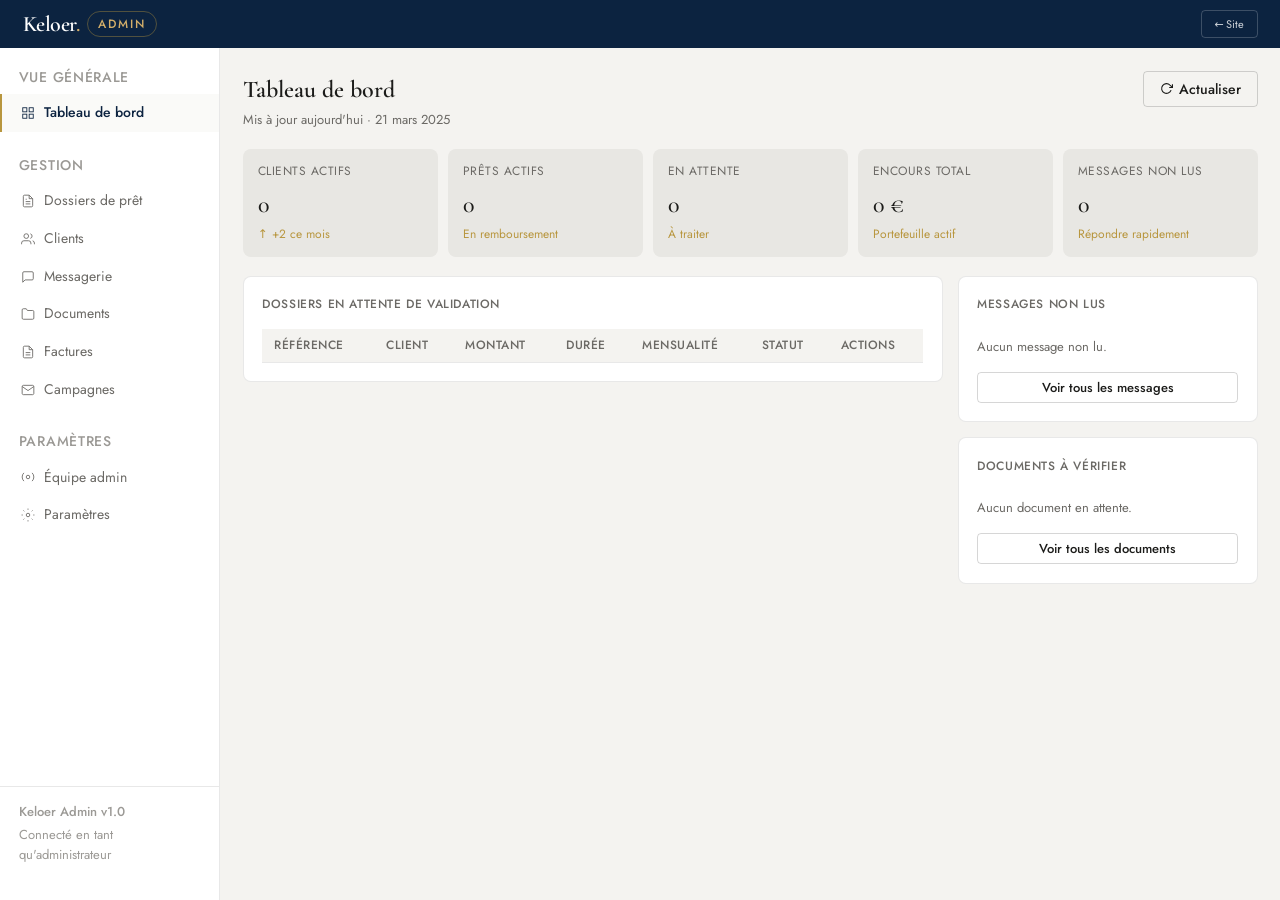
==== commit 69e50471: "Update admin.html" ====
--- a/admin.html
+++ b/admin.html
@@ -4,7 +4,7 @@
   <meta charset="UTF-8">
   <meta name="viewport" content="width=device-width, initial-scale=1.0">
   <link rel="icon" type="image/svg+xml" href="favicon.svg">
-  <title>Allodo — Administration</title>
+  <title>Keloer — Administration</title>
   <link rel="stylesheet" href="css/admin.css">
   <script src="https://cdnjs.cloudflare.com/ajax/libs/html2pdf.js/0.10.1/html2pdf.bundle.min.js"></script>
 </head>
@@ -13,7 +13,7 @@
 <!-- ===================== TOPBAR ===================== -->
 <header class="topbar">
   <div class="flex-c gap-1">
-    <span class="topbar-logo">Allodo<span>.</span></span>
+    <span class="topbar-logo">Keloer<span>.</span></span>
     <span class="topbar-tag">Admin</span>
   </div>
   <div class="topbar-right">
@@ -111,7 +111,7 @@
       </div>
     </div>
     <div class="sb-footer">
-      <div style="font-weight:500;margin-bottom:2px">Allodo Admin v1.0</div>
+      <div style="font-weight:500;margin-bottom:2px">Keloer Admin v1.0</div>
       <div>Connecté en tant qu'administrateur</div>
     </div>
   </aside>
@@ -428,7 +428,7 @@
     </div>
     <div class="fg">
       <label>Bénéficiaire</label>
-      <input type="text" id="inv-beneficiary" placeholder="Allodo GmbH">
+      <input type="text" id="inv-beneficiary" placeholder="Keloer GmbH">
     </div>
     <button class="btn btn-navy" onclick="createInvoice()">Créer la facture</button>
   </div>
@@ -462,7 +462,7 @@
 
     <div class="fg">
       <label>Objet de l'email</label>
-      <input type="text" id="camp-subject" placeholder="Allodo — Votre solution de crédit sur mesure">
+      <input type="text" id="camp-subject" placeholder="Keloer — Votre solution de crédit sur mesure">
     </div>
 
     <div class="fg">
@@ -659,12 +659,12 @@
   <!-- Header -->
   <div style="display:flex;justify-content:space-between;align-items:flex-start;padding-bottom:20px;border-bottom:4px solid #B8963E;margin-bottom:32px;padding-right:20px">
     <div>
-      <div style="font-size:26px;font-weight:bold;color:#0B1F3A;letter-spacing:1px">Allodo<span style="color:#B8963E">.</span></div>
+      <div style="font-size:26px;font-weight:bold;color:#0B1F3A;letter-spacing:1px">Keloer<span style="color:#B8963E">.</span></div>
       <div style="font-size:9px;color:#6B7280;letter-spacing:3px;text-transform:uppercase;margin-top:2px">GmbH · Finanzierungslösungen</div>
     </div>
     <div style="text-align:right;font-size:11px;color:#6B7280;line-height:1.8">
       <div>Friedrichstrasse 100 · 10117 Berlin</div>
-      <div>kundenbetreuung@allodo.de</div>
+      <div>kundenbetreuung@keloer.com</div>
       <div>+49 15510 591674</div>
     </div>
   </div>
@@ -680,10 +680,10 @@
   <div style="display:grid;grid-template-columns:1fr 1fr;gap:20px;margin-bottom:32px">
     <div style="background:#0B1F3A;color:#fff;padding:20px;border-left:4px solid #B8963E">
       <div style="font-size:9px;color:#B8963E;text-transform:uppercase;letter-spacing:2px;margin-bottom:10px">Darlehensgeber</div>
-      <div style="font-weight:bold;font-size:14px">Allodo GmbH</div>
+      <div style="font-weight:bold;font-size:14px">Keloer GmbH</div>
       <div style="font-size:11px;opacity:0.8;margin-top:6px">Friedrichstrasse 100</div>
       <div style="font-size:11px;opacity:0.8">10117 Berlin, Deutschland</div>
-      <div style="font-size:11px;opacity:0.8">kundenbetruung@allodo.de</div>
+      <div style="font-size:11px;opacity:0.8">kundenbetruung@keloer.com</div>
       <div style="font-size:11px;opacity:0.8;margin-top:6px">Vertreten durch: <span id="ct-advisor"></span></div>
     </div>
     <div style="background:#F9FAFB;padding:20px;border-left:4px solid #0B1F3A">
@@ -698,7 +698,7 @@
   <!-- Préambule -->
   <div style="margin-bottom:24px;padding:16px;background:#F8F9FA;border-left:3px solid #B8963E">
     <div style="font-weight:bold;color:#0B1F3A;font-size:12px;text-transform:uppercase;letter-spacing:1px;margin-bottom:8px">Präambel</div>
-    <p style="margin:0;font-size:12px;color:#374151">Die Allodo GmbH ist ein zugelassenes Finanzierungsinstitut mit Sitz in Berlin. Sie bietet Finanzierungslösungen für Privatpersonen und Unternehmen an. In diesem Rahmen gewährt die Allodo GmbH dem Darlehensnehmer das nachstehend beschriebene Darlehen zur Finanzierung seines persönlichen Vorhabens.</p>
+    <p style="margin:0;font-size:12px;color:#374151">Die Keloer GmbH ist ein zugelassenes Finanzierungsinstitut mit Sitz in Berlin. Sie bietet Finanzierungslösungen für Privatpersonen und Unternehmen an. In diesem Rahmen gewährt die Keloer GmbH dem Darlehensnehmer das nachstehend beschriebene Darlehen zur Finanzierung seines persönlichen Vorhabens.</p>
   </div>
 
   <!-- Article 1 -->
@@ -824,7 +824,7 @@
     <div style="font-weight:bold;color:#0B1F3A;font-size:12px;text-transform:uppercase;letter-spacing:1px;margin-bottom:32px">Unterschriften</div>
     <div style="display:grid;grid-template-columns:1fr 1fr;gap:60px">
       <div>
-        <div style="font-weight:bold;font-size:12px;color:#0B1F3A">Allodo GmbH — Darlehensgeber</div>
+        <div style="font-weight:bold;font-size:12px;color:#0B1F3A">Keloer GmbH — Darlehensgeber</div>
         <img src="https://optdeymyvokoowliqvnm.supabase.co/storage/v1/object/public/documents/Signature.png" style="height:70px;margin-top:8px;margin-left:25px;display:block">
         <div style="border-bottom:1px solid #374151;width:220px"></div>
         <div style="font-size:11px;margin-top:6px;color:#374151" id="ct-advisor2"></div>
@@ -841,7 +841,7 @@
 
   <!-- Footer -->
   <div style="margin-top:48px;padding-top:16px;border-top:1px solid #E5E7EB;text-align:center;font-size:10px;color:#9CA3AF">
-    Allodo GmbH · Friedrichstrasse 100 · 10117 Berlin · kundenbetruung@allodo.de · www.allodo.de
+    Keloer GmbH · Friedrichstrasse 100 · 10117 Berlin · kundenbetruung@keloer.com · www.keloer.com
   </div>
 
 </div>
@@ -854,12 +854,12 @@
   <!-- Header -->
   <div style="display:flex;justify-content:space-between;align-items:flex-start;padding-bottom:20px;border-bottom:4px solid #B8963E;margin-bottom:32px;padding-right:30px">
     <div>
-      <div style="font-size:26px;font-weight:bold;color:#0B1F3A;letter-spacing:1px">Allodo<span style="color:#B8963E">.</span></div>
+      <div style="font-size:26px;font-weight:bold;color:#0B1F3A;letter-spacing:1px">Keloer<span style="color:#B8963E">.</span></div>
       <div style="font-size:9px;color:#6B7280;letter-spacing:3px;text-transform:uppercase;margin-top:2px">GmbH · Finančne rešitve</div>
     </div>
     <div style="text-align:right;font-size:11px;color:#6B7280;line-height:1.8">
       <div>Friedrichstrasse 100 · 10117 Berlin</div>
-      <div>kundenbetruung@allodo.de</div>
+      <div>kundenbetruung@keloer.com</div>
       <div>+49 15510 591674</div>
     </div>
   </div>
@@ -875,10 +875,10 @@
   <div style="display:grid;grid-template-columns:1fr 1fr;gap:20px;margin-bottom:32px">
     <div style="background:#0B1F3A;color:#fff;padding:20px;border-left:4px solid #B8963E">
       <div style="font-size:9px;color:#B8963E;text-transform:uppercase;letter-spacing:2px;margin-bottom:10px">Posojilodajalec</div>
-      <div style="font-weight:bold;font-size:14px">Allodo GmbH</div>
+      <div style="font-weight:bold;font-size:14px">Keloer GmbH</div>
       <div style="font-size:11px;opacity:0.8;margin-top:6px">Friedrichstrasse 100</div>
       <div style="font-size:11px;opacity:0.8">10117 Berlin, Nemčija</div>
-      <div style="font-size:11px;opacity:0.8">kundenbetruung@allodo.de</div>
+      <div style="font-size:11px;opacity:0.8">kundenbetruung@keloer.com</div>
       <div style="font-size:11px;opacity:0.8;margin-top:6px">Zastopa: <span id="ct-sl-advisor"></span></div>
     </div>
     <div style="background:#F9FAFB;padding:20px;border-left:4px solid #0B1F3A">
@@ -893,7 +893,7 @@
   <!-- Préambule -->
   <div style="margin-bottom:24px;padding:16px;background:#F8F9FA;border-left:3px solid #B8963E">
     <div style="font-weight:bold;color:#0B1F3A;font-size:12px;text-transform:uppercase;letter-spacing:1px;margin-bottom:8px">Preambula</div>
-    <p style="margin:0;font-size:12px;color:#374151">Allodo GmbH je pooblaščena finančna institucija s sedežem v Berlinu. Ponuja finančne rešitve za fizične osebe in podjetja. V tem okviru Allodo GmbH posojilojemniku odobri spodaj opisano posojilo za financiranje njegovega osebnega projekta.</p>
+    <p style="margin:0;font-size:12px;color:#374151">Keloer GmbH je pooblaščena finančna institucija s sedežem v Berlinu. Ponuja finančne rešitve za fizične osebe in podjetja. V tem okviru Keloer GmbH posojilojemniku odobri spodaj opisano posojilo za financiranje njegovega osebnega projekta.</p>
   </div>
 
   <!-- Article 1 -->
@@ -1019,7 +1019,7 @@
     <div style="font-weight:bold;color:#0B1F3A;font-size:12px;text-transform:uppercase;letter-spacing:1px;margin-bottom:32px">Podpisi</div>
     <div style="display:grid;grid-template-columns:1fr 1fr;gap:60px">
       <div>
-        <div style="font-weight:bold;font-size:12px;color:#0B1F3A">Allodo GmbH — Posojilodajalec</div>
+        <div style="font-weight:bold;font-size:12px;color:#0B1F3A">Keloer GmbH — Posojilodajalec</div>
         <img src="https://optdeymyvokoowliqvnm.supabase.co/storage/v1/object/public/documents/Signature.png" style="height:70px;margin-top:8px;margin-left:20px;display:block">
         <div style="border-bottom:1px solid #374151;width:220px"></div>
         <div style="font-size:11px;margin-top:6px;color:#374151" id="ct-sl-advisor2"></div>
@@ -1036,7 +1036,7 @@
 
   <!-- Footer -->
   <div style="margin-top:48px;padding-top:16px;border-top:1px solid #E5E7EB;text-align:center;font-size:10px;color:#9CA3AF">
-    Allodo GmbH · Friedrichstrasse 100 · 10117 Berlin · kundenbetruung@allodo.de · www.allodo.de
+    Keloer GmbH · Friedrichstrasse 100 · 10117 Berlin · kundenbetruung@keloer.com · www.keloer.com
   </div>
 
 </div>
@@ -1062,7 +1062,7 @@
 
       <div class="fg-row">
         <div class="fg">
-          <label>Direktor / Vertreter Allodo</label>
+          <label>Direktor / Vertreter Keloer</label>
           <input type="text" id="ct-input-director" placeholder="Vorname Nachname">
         </div>
         <div class="fg">
@@ -1122,6 +1122,13 @@
 <!-- Modal génération facture PDF -->
 <div class="modal-overlay" id="modal-invoice-pdf" style="display:none">
   <div class="modal" style="max-width:560px;max-height:90vh;overflow-y:auto">
+    <div class="fg">
+  <label>Langue</label>
+  <select id="invpdf-lang">
+    <option value="de">🇩🇪 Allemand</option>
+    <option value="sl">🇸🇮 Slovène</option>
+  </select>
+</div>
     <div class="modal-h">
       <span>Rechnung erstellen</span>
       <button class="modal-close" onclick="closeModal('modal-invoice-pdf')">✕</button>
@@ -1201,14 +1208,14 @@
   <!-- Header -->
   <div style="display:flex;justify-content:space-between;align-items:flex-start;padding-bottom:16px;border-bottom:4px solid #B8963E;margin-bottom:16px;padding-right:5px">
     <div>
-      <div style="font-size:26px;font-weight:bold;color:#0B1F3A;letter-spacing:1px">Allodo<span style="color:#B8963E">.</span></div>
+      <div style="font-size:26px;font-weight:bold;color:#0B1F3A;letter-spacing:1px">Keloer<span style="color:#B8963E">.</span></div>
       <div style="font-size:9px;color:#6B7280;letter-spacing:3px;text-transform:uppercase;margin-top:2px">GmbH · Finanzierungslösungen</div>
     </div>
     <div style="text-align:right;font-size:11px;color:#6B7280;line-height:1.8">
       <div>Friedrichstrasse 100 · 10117 Berlin</div>
-      <div>kundenbetruung@allodo.de</div>
+      <div>kundenbetruung@keloer.com</div>
       <div>+49 15510 591674</div>
-      <div>www.allodo.de</div>
+      <div>www.keloer.com</div>
     </div>
   </div>
 
@@ -1303,8 +1310,124 @@
 
   <!-- Footer -->
   <div style="border-top:1px solid #E5E7EB;padding-top:16px;font-size:10px;color:#9CA3AF;text-align:center">
-    <div>Allodo GmbH · Friedrichstrasse 100 · 10117 Berlin · HRB 883053936 · USt-IdNr.: FR883053936</div>
+    <div>Keloer GmbH · Friedrichstrasse 100 · 10117 Berlin · HRB 883053936 · USt-IdNr.: FR883053936</div>
     <div style="margin-top:4px">MwSt. nicht anwendbar gemäß § 4 Nr. 8 UStG (Finanzdienstleistungen)</div>
+  </div>
+
+</div>
+</div>
+
+  <!-- Template facture PDF — Slovène -->
+<div id="invoice-wrapper-sl" style="height:0;overflow:hidden">
+<div id="invoice-content-sl" style="font-family:Arial,sans-serif;width:100%;padding:0;color:#1F2937;font-size:13px;line-height:1.8;box-sizing:border-box">
+
+  <!-- Header -->
+  <div style="display:flex;justify-content:space-between;align-items:flex-start;padding-bottom:16px;border-bottom:4px solid #B8963E;margin-bottom:14px;padding-right:10px">
+    <div>
+      <div style="font-size:26px;font-weight:bold;color:#0B1F3A;letter-spacing:1px">Keloer<span style="color:#B8963E">.</span></div>
+      <div style="font-size:9px;color:#6B7280;letter-spacing:3px;text-transform:uppercase;margin-top:2px">GmbH · Finančne rešitve</div>
+    </div>
+    <div style="text-align:right;font-size:11px;color:#6B7280;line-height:1.8">
+      <div>Friedrichstrasse 100 · 10117 Berlin</div>
+      <div>kundenbetruung@keloer.com</div>
+      <div>+49 15510 591674</div>
+      <div>www.keloer.com</div>
+    </div>
+  </div>
+
+  <!-- Titre -->
+  <div style="margin-bottom:10px">
+    <div style="font-size:22px;font-weight:bold;color:#0B1F3A;letter-spacing:2px">RAČUN <span id="invt-sl-number"></span></div>
+    <div style="display:flex;gap:60px;margin-top:12px">
+      <div>
+        <div style="font-size:10px;color:#B8963E;text-transform:uppercase;letter-spacing:1px">Datum izdaje</div>
+        <div style="font-weight:bold;margin-top:2px" id="invt-sl-date"></div>
+      </div>
+      <div>
+        <div style="font-size:10px;color:#B8963E;text-transform:uppercase;letter-spacing:1px">Referenca</div>
+        <div style="font-weight:bold;margin-top:2px" id="invt-sl-ref"></div>
+      </div>
+    </div>
+  </div>
+
+  <!-- Client -->
+  <div style="background:#F9FAFB;border-left:3px solid #0B1F3A;padding:16px;margin-bottom:16px">
+    <div style="font-size:10px;color:#0B1F3A;text-transform:uppercase;letter-spacing:1px;margin-bottom:8px">Stranka / Naročnik</div>
+    <div style="font-weight:bold" id="invt-sl-client-name"></div>
+    <div style="color:#6B7280;font-size:12px" id="invt-sl-client-address"></div>
+    <div style="margin-top:6px;font-size:12px">Številka pogodbe : <strong id="invt-sl-contract-number"></strong></div>
+    <div style="font-size:12px">Posojilo : <span id="invt-sl-loan-type"></span></div>
+  </div>
+
+  <!-- Tableau -->
+  <table style="width:100%;border-collapse:collapse;font-size:12px;margin-bottom:12px">
+    <thead>
+      <tr style="background:#0B1F3A">
+        <td style="padding:10px 14px;color:#B8963E;font-weight:bold;width:50%">Opis</td>
+        <td style="padding:10px 14px;color:#fff;font-weight:bold;text-align:center;width:15%">Količina</td>
+        <td style="padding:10px 14px;color:#fff;font-weight:bold;text-align:right;width:17%">Cena brez DDV (EUR)</td>
+        <td style="padding:10px 14px;color:#fff;font-weight:bold;text-align:right;width:18%">Skupaj z DDV (EUR)</td>
+      </tr>
+    </thead>
+    <tbody>
+      <tr style="border-bottom:1px solid #E5E7EB">
+        <td style="padding:12px 14px" id="invt-sl-designation"></td>
+        <td style="padding:12px 14px;text-align:center">1</td>
+        <td style="padding:12px 14px;text-align:right" id="invt-sl-amount-ht"></td>
+        <td style="padding:12px 14px;text-align:right" id="invt-sl-amount-ht2"></td>
+      </tr>
+    </tbody>
+  </table>
+
+  <!-- Totaux -->
+  <div style="display:flex;justify-content:flex-end;margin-bottom:16px">
+    <table style="width:280px;font-size:12px;border-collapse:collapse">
+      <tr>
+        <td style="padding:6px 14px;color:#6B7280">Vmesna vsota</td>
+        <td style="padding:6px 14px;text-align:right" id="invt-sl-subtotal"></td>
+      </tr>
+      <tr>
+        <td style="padding:6px 14px;color:#6B7280">DDV 19%</td>
+        <td style="padding:6px 14px;text-align:right" id="invt-sl-tva"></td>
+      </tr>
+      <tr style="background:#0B1F3A">
+        <td style="padding:10px 14px;color:#B8963E;font-weight:bold;font-size:14px">Skupni znesek</td>
+        <td style="padding:10px 14px;color:#fff;font-weight:bold;font-size:14px;text-align:right" id="invt-sl-total"></td>
+      </tr>
+    </table>
+  </div>
+
+  <!-- Échéance -->
+  <div style="margin-bottom:12px">
+    <span style="color:#B8963E;font-weight:bold">Rok plačila : </span>
+    <strong id="invt-sl-due-date"></strong>
+  </div>
+
+  <!-- Notes -->
+  <div style="margin-bottom:14px;font-size:12px;color:#374151">
+    <p style="margin:4px 0">* <span id="invt-sl-designation2"></span></p>
+    <p style="margin:4px 0">* <span id="invt-sl-designation3"></span> v skladu s splošnimi pogoji : <strong id="invt-sl-total2"></strong> EUR</p>
+  </div>
+
+  <!-- Paiement -->
+  <div style="background:#0B1F3A;padding:20px;margin-bottom:14px">
+    <div style="font-size:10px;color:#B8963E;text-transform:uppercase;letter-spacing:1px;margin-bottom:12px">Podatki za plačilo</div>
+    <div style="text-align:center;color:#fff;font-size:12px;line-height:2">
+      <div>Plačilo z bančnim nakazilom</div>
+      <div>Prejemnik: <strong id="invt-sl-beneficiary"></strong></div>
+      <div>IBAN: <strong id="invt-sl-iban"></strong></div>
+      <div>BIC: <strong id="invt-sl-bic"></strong></div>
+      <div>Namen plačila: <strong style="color:#B8963E" id="invt-sl-payment-ref"></strong></div>
+    </div>
+    <div style="text-align:center;color:rgba(255,255,255,0.7);font-size:11px;margin-top:8px">
+      Vrsta zahtevanega nakazila: SEPA nakazilo ali takojšnje nakazilo.
+    </div>
+  </div>
+
+  <!-- Footer -->
+  <div style="border-top:1px solid #E5E7EB;padding-top:16px;font-size:10px;color:#9CA3AF;text-align:center">
+    <div>Keloer GmbH · Friedrichstrasse 100 · 10117 Berlin · HRB 123456 · ID za DDV: DE123456789</div>
+    <div style="margin-top:4px">DDV ni uporaben v skladu z § 4 št. 8 UStG (finančne storitve)</div>
   </div>
 
 </div>
